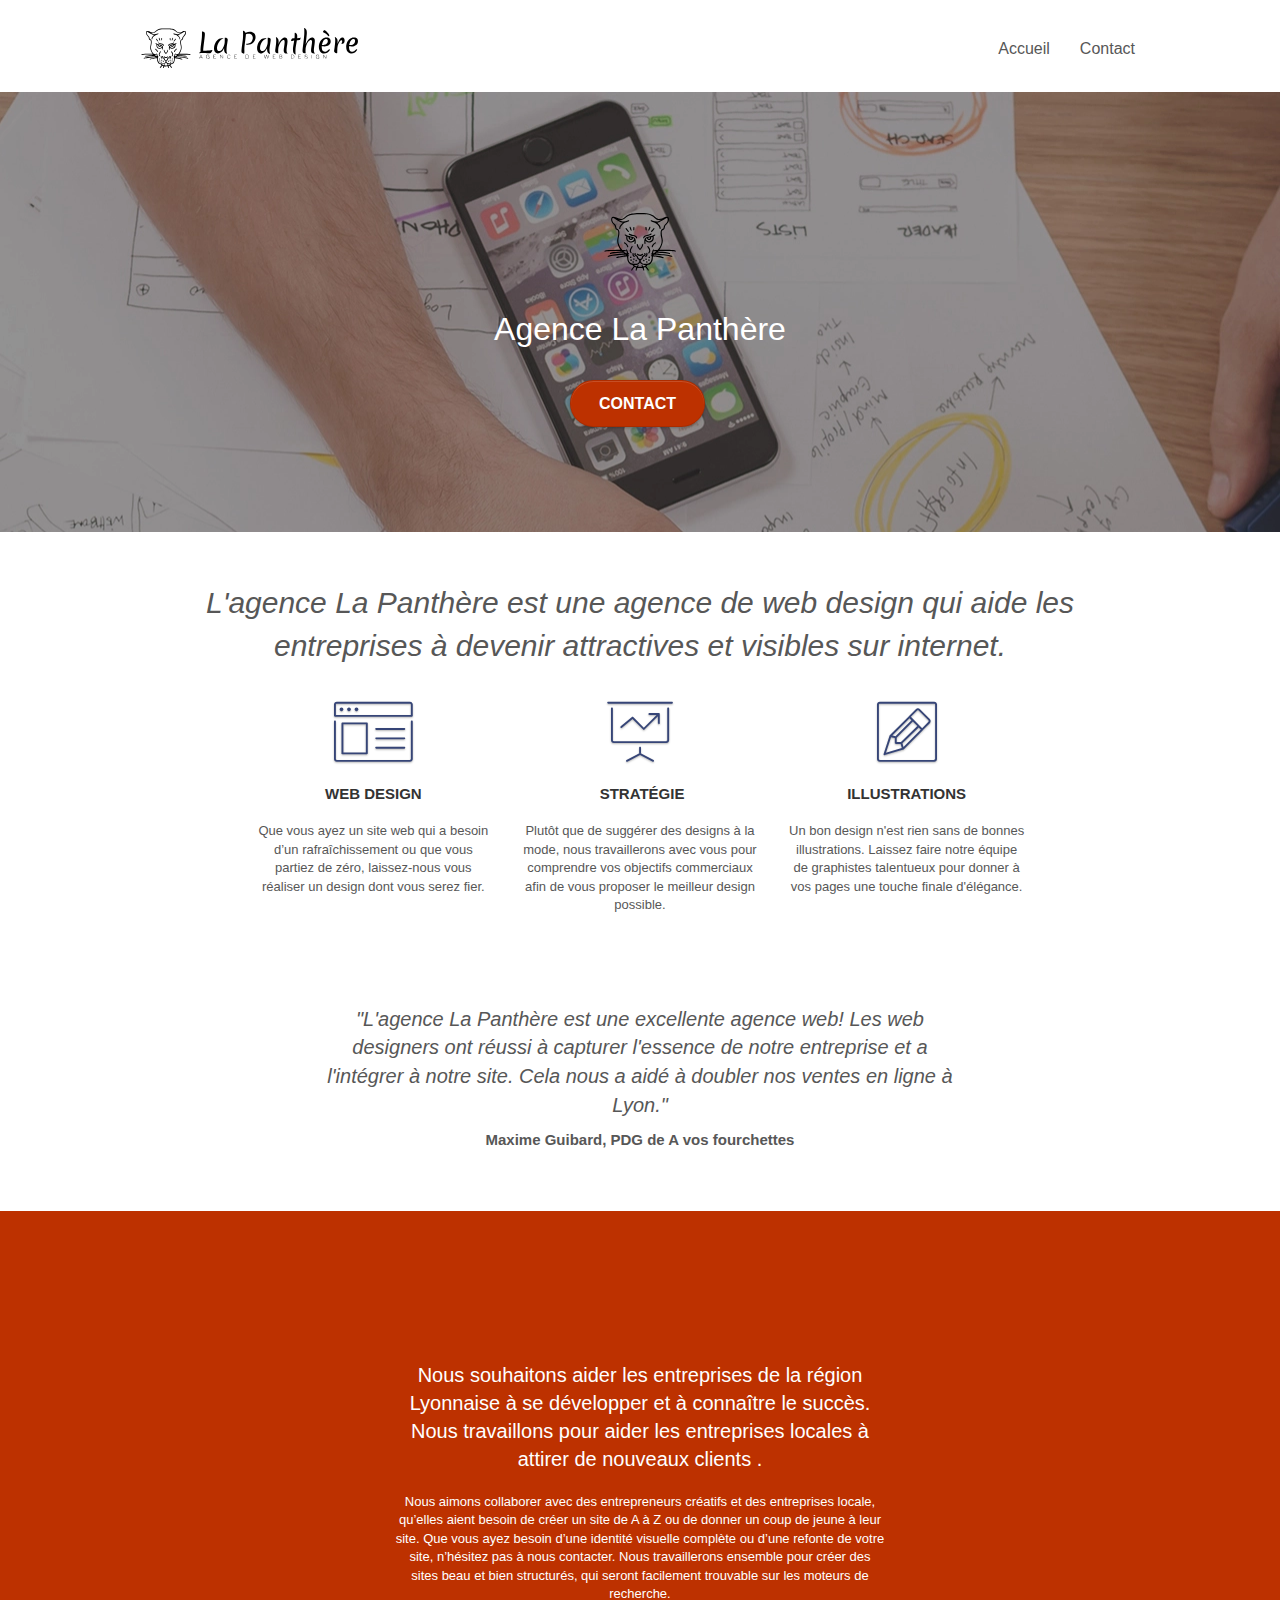
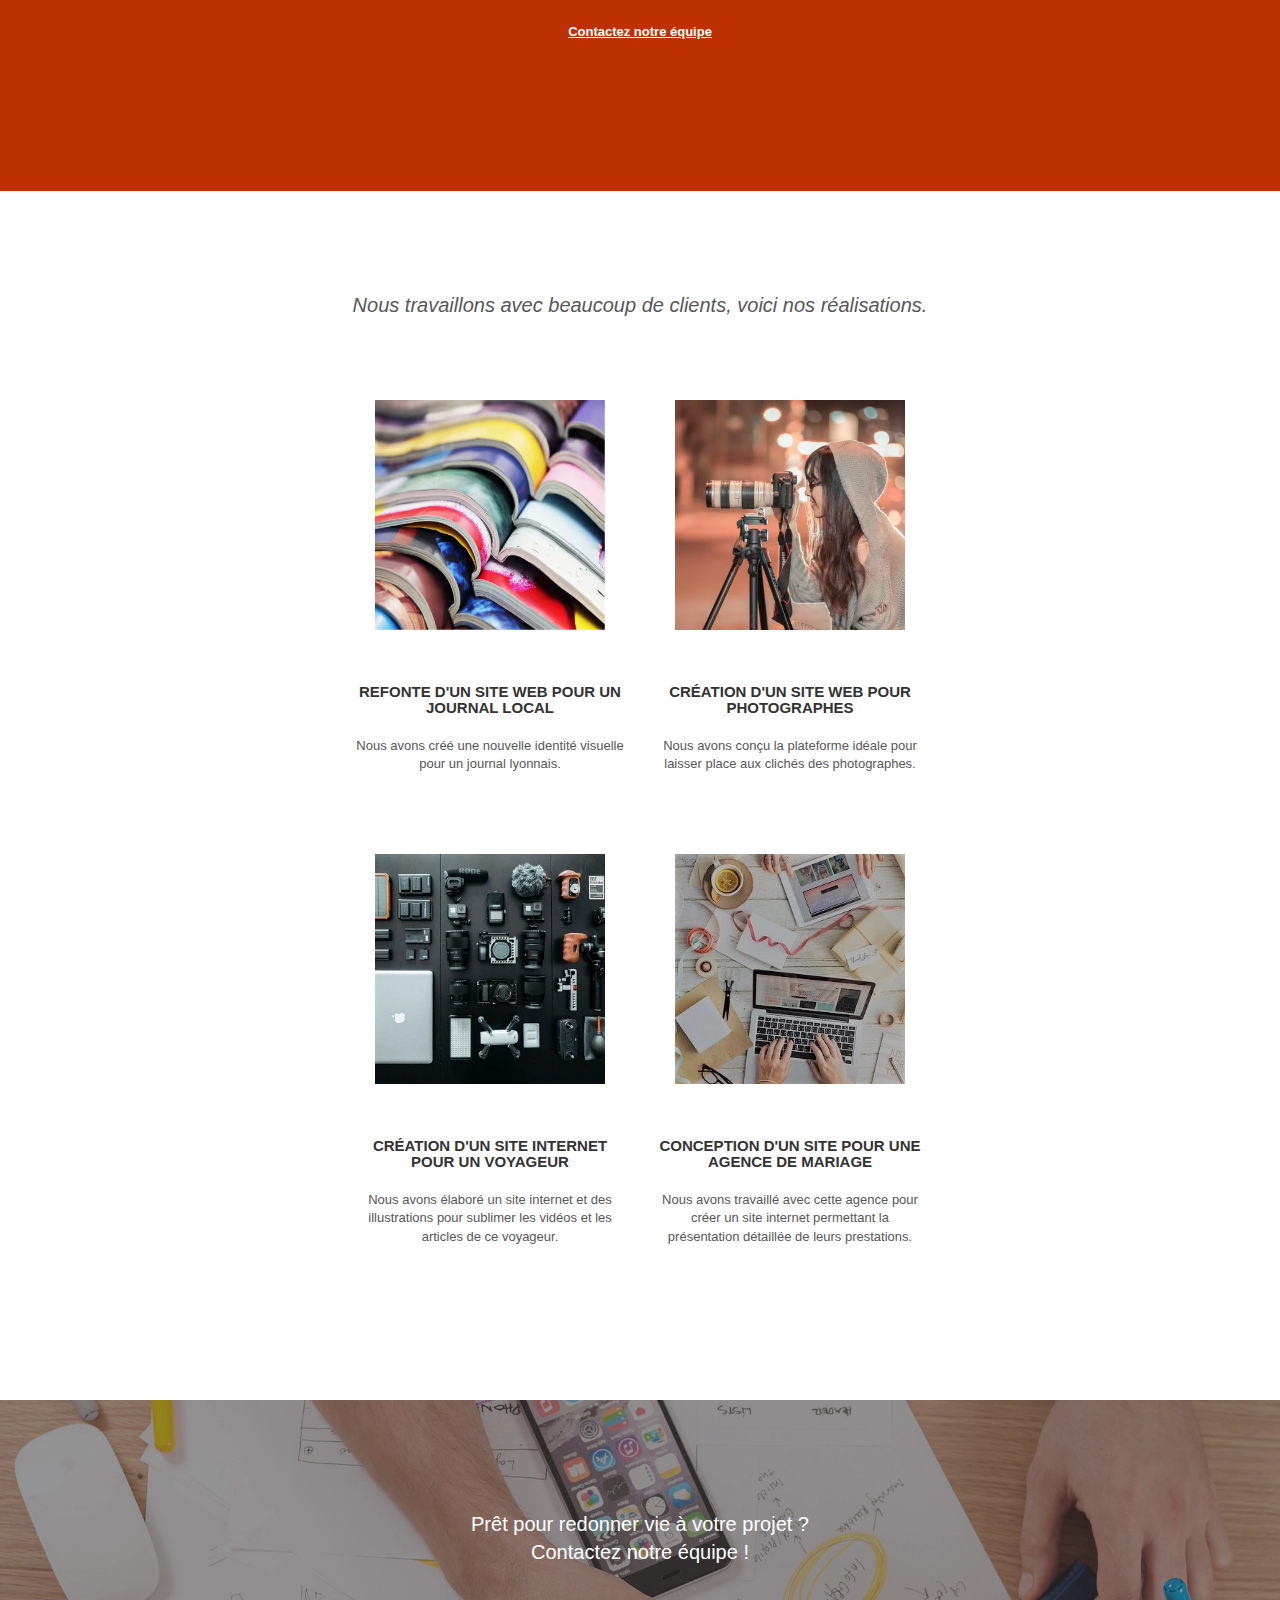
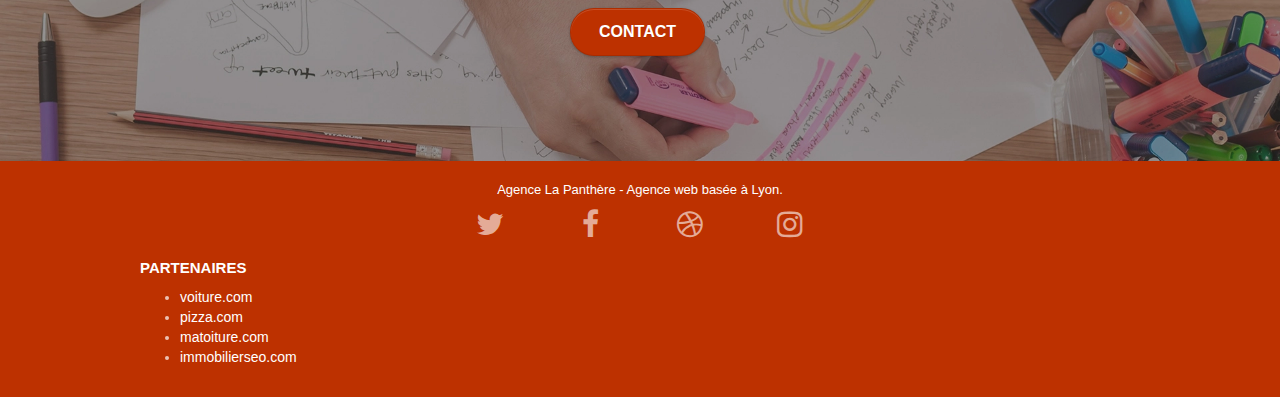
==== index.html @ ff52a08a "supression  de l'attribut disabled sur le fichier bootstrap" ====
<!doctype html>
<html lang="fr">
<head>
    <meta charset="utf-8">
    <meta name="keywords" content="Agence web à paris, stratégie web, web design, illustrations, design de site web, site web, web, internet, site internet, site, seo, google, site web, site internet, agence design paris, agence design, agence design,agence design,agence design,agence design,agence design,agence design,agence design,agence design">
    <meta name="description" content="L'agence La Panthère est une agence de web design qui aide les entreprises à devenir attractives et visibles sur internet">
    <meta name="viewport" content="width=device-width, initial-scale=1.0, viewport-fit=cover">
    <link rel="shortcut icon" type="image/png" href="favicon.jpg">
    
	<link rel="stylesheet" type="text/css" href="./css/bootstrap.min.css">
	<link rel="stylesheet" type="text/css" href="./style.min.css">
	<link rel="stylesheet" type="text/css" href="./css/font-awesome.min.css">
	<link rel="stylesheet" type="text/css" href="./css/et-line.min.css">
	

    <title>La Panthère</title>

    
<!-- Analytics -->
 
<!-- Analytics END -->
    
</head>
<body>
<!-- Principal conteneur -->
<div class="page-container">
    
<!-- bloc-0 -->
<div class="bloc bgc-white l-bloc " id="bloc-0">
	<div class="container bloc-sm">
		<nav class="navbar row">
			<div class="navbar-header">
				<a class="navbar-brand" href="index.html">
					<img class="logonavbar" src="img/agence-la-panthere-monochrome.svg" alt="paris web design logo agence web meilleure agence" height="40">
				</a>
				<button id="nav-toggle" type="button" class="ui-navbar-toggle navbar-toggle" data-toggle="collapse" data-target=".navbar-1">
					<span class="sr-only">Toggle navigation</span><span class="icon-bar"></span><span class="icon-bar"></span><span class="icon-bar"></span>
				</button>
			</div>
			<div class="collapse navbar-collapse navbar-1 special-dropdown-nav">
				<ul class="site-navigation nav navbar-nav">
					<li>
						<a href="index.html">Accueil</a>
					</li>
					<li>
						<a href="Contact.html">Contact</a>
					</li>
				</ul>
			</div>
		</nav>
	</div>
</div>
<!-- bloc-0 END -->

<!-- bloc-1-presentation -->
<div class="bloc bgc-dark-slate-blue bg-banniere d-bloc bg-t-edge bloc-bg-texture texture-paper b-parallax" id="bloc-1-hero">
	<div class="container bloc-lg">
		<div class="row tight-width-whitespace">
			<div class="col-sm-12">
				<img src="img/logo.svg" class="center-block image-resize-mode logo-presentation" alt="Agence La Panthère, agence web paris, création logo paris">
				<h1 class="text-center hero-bloc-text tc-white ">
					Agence La Panthère
				</h1>
				<div class="text-center">
					<a href="Contact.html" class="btn btn-lg btn-clean btn-rd cta-hero btn-atomic-tangerine" id="cta-hero">Contact</a>
				</div>
			</div>
		</div>
	</div>
</div>
<!-- bloc-1-presentation END -->

<!-- bloc-2-services -->
<div class="bloc bgc-white l-bloc" id="bloc-2-services">
	<div class="container bloc-md">
		<div class="row">
			<div class="col-sm-12 text-center">
				<p class="text-presentation">L'agence La Panthère est une agence de web design qui aide les entreprises à devenir attractives et visibles sur internet.
				</p>
			</div>
		</div>
		<div class="row voffset-lg med-width-whitespace">
			<div class="col-sm-4">
				<div class="text-center">
					<span class="et-icon-browser sm-shadow icon-dark-slate-blue icons icon-lg"></span>
				</div>
				<h3 class="mg-md text-center">
					Web design
				</h3>
				<p class="text-center ">
					Que vous ayez un site web qui a besoin d&rsquo;un rafraîchissement ou que vous partiez de zéro, laissez-nous vous réaliser un design dont vous serez fier.
				</p>
			</div>
			<div class="col-sm-4">
				<div class="text-center">
					<span class="et-icon-presentation sm-shadow icon-dark-slate-blue icons icon-lg"></span>
				</div>
				<h3 class="mg-md text-center">
					&nbsp;Stratégie
				</h3>
				<p class="text-center ">
					Plutôt que de suggérer des designs à la mode, nous travaillerons avec vous pour comprendre vos objectifs commerciaux afin de vous proposer le meilleur design possible.<br>
				</p>
			</div>
			<div class="col-sm-4">
				<div class="text-center">
					<span class="et-icon-edit sm-shadow icon-dark-slate-blue icons icon-lg"></span>
				</div>
				<h3 class="mg-md text-center">
					Illustrations
				</h3>
				<p class="text-center ">
					Un bon design n'est rien sans de bonnes illustrations. Laissez faire notre équipe de graphistes talentueux pour donner à vos pages une touche finale d'élégance.
				</p>
			</div>
		</div>
		<div class="row voffset-lg voffset">
			<div class="col-xs-12 col-md-8 col-md-offset-2 text-center">
				<p class="text-presentation-3">"L'agence La Panthère est une excellente agence web! Les web designers ont réussi à capturer l'essence de notre entreprise et a l'intégrer à notre site. Cela nous a aidé à doubler nos ventes en ligne à Lyon."</p>
				<p class="auteur">Maxime Guibard, PDG de A vos fourchettes</p>
			</div>
		</div>
	</div>
</div>
<!-- bloc-2-services END -->

<!-- bloc-3-what-i-do -->
<div class="bloc tc-white bgc-atomic-tangerine bg-presentation d-bloc bloc-bg-texture texture-paper b-parallax" id="bloc-3-what-i-do">
	<div class="container bloc-lg">
		<div class="row tight-width-whitespace black-background">
			<div class="col-sm-12">
				<h2 class="mg-md text-center tc-white">
					Nous souhaitons aider les entreprises de la région Lyonnaise à se développer et à connaître le succès. Nous travaillons pour aider les entreprises locales à attirer de nouveaux clients .<br>
				</h2>
				<p class="text-center white">
					Nous aimons collaborer avec des entrepreneurs créatifs et des entreprises locale, qu’elles aient besoin de créer un site de A à Z ou de donner un coup de jeune à leur site. Que vous ayez besoin d’une identité visuelle complète ou d’une refonte de votre site, n’hésitez pas à nous contacter. Nous travaillerons ensemble pour créer des sites beau et bien structurés, qui seront facilement trouvable sur les moteurs de recherche. <br><br><a class="ltc-white bold-link" href="Contact.html">Contactez notre équipe</a><br>
				</p>
			</div>
		</div>
	</div>
</div>
<!-- bloc-3-what-i-do END -->

<!-- bloc-4-portfolio -->
<div class="bloc bgc-white bg-lines-h2-bg bg-repeat l-bloc" id="bloc-4-portfolio">
	<div class="container bloc-lg">
		<div class="row">
			<div class="col-sm-12 text-center">
				<p class="text-presentation-3">Nous travaillons avec beaucoup de clients, voici nos réalisations.</p>
			</div>
		</div>
		<div class="row tight-width-whitespace portfolio-row">
			<div class="col-sm-6">
				<a href="#" data-lightbox="img/1.avif" data-gallery-id="gallery-1" data-caption="Refonte d'un site web pour un journal local" data-frame="snapshot-lb"><img src="img/1.avif" loading="lazy" alt="paris web design logo agence web meilleure agence et refonte site web journal" class="img-responsive portfolio-thumb"></a>
				<h3 class="mg-md text-center">
					Refonte d'un site web pour un journal local
				</h3>
				<p class="text-center">
					Nous avons créé une nouvelle identité visuelle pour un journal lyonnais.
				</p>
			</div>
			<div class="col-sm-6">
				<a href="#" data-lightbox="img/2.avif" data-gallery-id="gallery-1" data-caption="Création d'un site web pour photographes" data-frame="snapshot-lb"><img src="img/2.avif" loading="lazy"  class="img-responsive portfolio-thumb" alt="paris web design logo agence web meilleure agence, Création d'un site web pour photographes"></a>
				<h3 class="mg-md text-center">
					Création d'un site web pour photographes
				</h3>
				<p class="text-center">
					Nous avons conçu la plateforme idéale pour laisser place aux clichés des photographes.
				</p>
			</div>
		</div>
		<div class="row tight-width-whitespace portfolio-row">
			<div class="col-sm-6">
				<a href="#" data-lightbox="img/3.webp" data-gallery-id="gallery-1" data-caption="Création d'un site internet pour un voyageur" data-frame="snapshot-lb"><img src="img/3.webp" loading="lazy" class="img-responsive portfolio-thumb" alt="paris web design logo agence web meilleure agence, Création d'un site web pour voyageur"></a>
				<h3 class="mg-md text-center">
					Création d'un site internet pour un voyageur
				</h3>
				<p class="text-center">
					Nous avons élaboré un site internet et des illustrations pour sublimer les vidéos et les articles de ce voyageur.
				</p>
			</div>
			<div class="col-sm-6">
				<a href="#" data-lightbox="img/4.webp" data-gallery-id="gallery-1" data-caption="Conception d'un site pour une agence de mariage" data-frame="snapshot-lb"><img src="img/4.webp" loading="lazy" class="img-responsive portfolio-thumb" alt="paris web design logo agence web meilleure agence, Création d'un site web pour agence de mariage"></a>
				<h3 class="mg-md text-center">
					Conception d'un site pour une agence de mariage
				</h3>
				<p class="text-center">
					Nous avons travaillé avec cette agence pour créer un site internet permettant la présentation détaillée de leurs prestations.
				</p>
			</div>
		</div>
	</div>
</div>
<!-- bloc-4-portfolio END -->

<!-- bloc-5-cta -->
<div class="bloc bgc-dark-slate-blue bg-banniere d-bloc bloc-bg-texture texture-paper" id="bloc-5-cta">
	<div class="container bloc-lg">
		<div class="row">
			<h2 class="mg-md text-center tc-white">
				Prêt pour redonner vie à votre projet ?<br>Contactez notre équipe !
			</h2>
			<div class="col-sm-12 text-center">
				<a href="Contact.html" class="btn btn-atomic-tangerine btn-clean btn-rd btn-lg cta-hero">Contact</a>
			</div>
		</div>
	</div>
</div>
<!-- bloc-5-cta END -->

<!-- Footer - bloc-8 -->
<div class="bloc bgc-atomic-tangerine d-bloc" id="bloc-8">
	<div class="container bloc-sm">
		<div class="row">
			<div class="col-sm-12">
				<p class="text-center white">
					Agence La Panthère - Agence web basée à Lyon.<br>
				</p>
				<div class="row row-no-gutters social">
					<div class="col-sm-3">
						<div class="text-center">
							<a class="social" aria-label="Lien twitter" href="twitter.com"><span class="fa fa-twitter icon-md"></span></a>
						</div>
					</div>
					<div class="col-sm-3">
						<div class="text-center">
							<a class="social" aria-label="Lien facebook" href="facebook.com"><span class="fa fa-facebook icon-md"></span></a>
						</div>
					</div>
					<div class="col-sm-3">
						<div class="text-center">
							<a class="social" aria-label="Lien dribble" href="dribble.com"><span class="fa fa-dribbble icon-md"></span></a>
						</div>
					</div>
					<div class="col-sm-3">
						<div class="text-center">
							<a class="social" aria-label="Lien instagram" href="instagram.com"><span class="fa fa-instagram icon-md"></span></a>
						</div>
					</div>
				</div>
				<div class="row">
					<div class="col-sm-4">
						<h3 class="tc-white">Partenaires</h3>
							<ul>
								<li><a class="tc-white" href="voiture.com">voiture.com</a></li>
								<li><a class="tc-white" href="pizza.com">pizza.com</a></li>
								<li><a class="tc-white" href="matoiture.com">matoiture.com</a></li>
								<li><a class="tc-white" href="immobilierseo.com">immobilierseo.com</a></li>
							</ul>		
					</div>
				</div>
			</div>
		</div>
	</div>
</div>
<!-- Footer - bloc-8 END -->
<script src="./js/jquery-2.1.0.js" defer></script>
<script src="./js/bootstrap.js" defer></script>
<script src="./js/blocs.js" defer></script>
<script src="./js/jquery.touchSwipe.js" defer></script>
<script src="./js/gmaps.js" defer></script>
</div>
<!-- Principal conteneur END -->
    

</body>
</html>
---- style.min.css ----
body{margin:0;padding:0;background:#fff;overflow-x:hidden}a,button{transition:all .3s ease-in-out;outline:none!important}a:hover{text-decoration:none;cursor:pointer}#page-loading-blocs-notifaction{position:fixed;top:0;bottom:0;width:100%;z-index:100000;background:#fff url("img/pageload-spinner.gif") no-repeat center center}.bloc{width:100%;clear:both;background:50% 50% no-repeat;padding:0 50px;background-size:cover;position:relative}.bloc .container{padding-left:0;padding-right:0}.bloc-lg{padding:100px 50px}.bloc-md{padding:50px}.bloc-sm{padding:20px 50px}.bg-center,.bg-l-edge,.bg-r-edge,.bg-t-edge,.bg-b-edge,.bg-tl-edge,.bg-bl-edge,.bg-tr-edge,.bg-br-edge,.bg-repeat{background-size:auto!important}.bg-repeat{background:repeat}.bg-t-edge{background:top no-repeat}.bloc-bg-texture:before{content:"";background-size:2px 2px;position:absolute;top:0;bottom:0;left:0;right:0}.texture-paper:before{background-size:280px 280px}.b-parallax{background-attachment:fixed}.d-bloc{color:rgba(255,255,255,.7)}
.d-bloc button:hover{color:rgba(255,255,255,.9)}.d-bloc .icon-round,.d-bloc .icon-square,.d-bloc .icon-rounded,.d-bloc .icon-semi-rounded-a,.d-bloc .icon-semi-rounded-b{border-color:rgba(255,255,255,.9)}.d-bloc .divider-h span{border-color:rgba(255,255,255,.2)}.d-bloc .a-btn,.d-bloc .navbar a,.d-bloc .navbar-brand,.d-bloc a .icon-sm,.d-bloc a .icon-md,.d-bloc a .icon-lg,.d-bloc a .icon-xl,.d-bloc h1 a,.d-bloc h2 a,.d-bloc h3 a,.d-bloc h4 a,.d-bloc h5 a,.d-bloc h6 a,.d-bloc p a{color:rgba(255,255,255,.6)}.d-bloc .a-btn:hover,.d-bloc .navbar a:hover,.d-bloc .navbar-brand:hover,.d-bloc a:hover .icon-sm,.d-bloc a:hover .icon-md,.d-bloc a:hover .icon-lg,.d-bloc a:hover .icon-xl,.d-bloc h1 a:hover,.d-bloc h2 a:hover,.d-bloc h3 a:hover,.d-bloc h4 a:hover,.d-bloc h5 a:hover,.d-bloc h6 a:hover,.d-bloc p a:hover{color:rgba(255,255,255,1)}.d-bloc .navbar-toggle .icon-bar{background:rgba(255,255,255,1)}.d-bloc .btn-wire,.d-bloc .btn-wire:hover{color:rgba(255,255,255,1);border-color:rgba(255,255,255,1)}
.d-bloc .panel{color:rgba(0,0,0,.5)}.d-bloc .panel button:hover{color:rgba(0,0,0,.7)}.d-bloc .panel icon{border-color:rgba(0,0,0,.7)}.d-bloc .panel .divider-h span{border-color:rgba(0,0,0,.1)}.d-bloc .panel .a-btn{color:rgba(0,0,0,.6)}.d-bloc .panel .a-btn:hover{color:rgba(0,0,0,1)}.d-bloc .panel .btn-wire,.d-bloc .panel .btn-wire:hover{color:rgba(0,0,0,.7);border-color:rgba(0,0,0,.3)}.d-bloc .panel,.l-bloc{color:rgba(0,0,0,.5)}.d-bloc .panel button:hover,.l-bloc button:hover{color:rgba(0,0,0,.7)}.l-bloc .icon-round,.l-bloc .icon-square,.l-bloc .icon-rounded,.l-bloc .icon-semi-rounded-a,.l-bloc .icon-semi-rounded-b{border-color:rgba(0,0,0,.7)}.d-bloc .panel .divider-h span,.l-bloc .divider-h span{border-color:rgba(0,0,0,.1)}.d-bloc .panel .a-btn,.l-bloc .a-btn,.l-bloc .navbar a,.l-bloc .navbar-brand,.l-bloc a .icon-sm,.l-bloc a .icon-md,.l-bloc a .icon-lg,.l-bloc a .icon-xl,.l-bloc h1 a,.l-bloc h2 a,.l-bloc h3 a,.l-bloc h4 a,.l-bloc h5 a,.l-bloc h6 a,.l-bloc p a{color:rgba(0,0,0,.6)}.d-bloc .panel .a-btn:hover,.l-bloc .a-btn:hover,.l-bloc .navbar a:hover,.l-bloc .navbar-brand:hover,.l-bloc a:hover .icon-sm,.l-bloc a:hover .icon-md,.l-bloc a:hover .icon-lg,.l-bloc a:hover .icon-xl,.l-bloc h1 a:hover,.l-bloc h2 a:hover,.l-bloc h3 a:hover,.l-bloc h4 a:hover,.l-bloc h5 a:hover,.l-bloc h6 a:hover,.l-bloc p a:hover{color:rgba(0,0,0,1)}
.l-bloc .navbar-toggle .icon-bar{color:rgba(0,0,0,.6)}.d-bloc .panel .btn-wire,.d-bloc .panel .btn-wire:hover,.l-bloc .btn-wire,.l-bloc .btn-wire:hover{color:rgba(0,0,0,.7);border-color:rgba(0,0,0,.3)}.voffset{margin-top:30px}.voffset-lg{margin-top:80px}.row-no-gutters{margin-right:0;margin-left:0}.row.row-no-gutters>[class^=col-],.row.row-no-gutters>[class*=" col-"]{padding-right:0;padding-left:0}#bloc-1-hero h1{font-size:32px}.navbar{margin-bottom:0;z-index:1}.navbar-brand{height:auto;padding:3px 15px;font-size:25px;font-weight:400;font-weight:600;line-height:44px}.navbar-brand img{max-height:200px;margin:0 5px 0 0;display:inline}.navbar-brand img[src$=svg]{min-width:100px}.nav-center .navbar-brand img{margin:0}.navbar .nav{padding-top:2px;margin-right:-16px;float:right;z-index:1}.nav>li{float:left;margin-top:4px;font-size:16px}.navbar-nav .open .dropdown-menu>li>a{text-align:inherit}.nav>li a:hover,.nav>li a:focus{background:0 0}.navbar-toggle{margin:10px 10px 0 0;border:0}.navbar-toggle:hover{background:transparent!important}
.navbar-toggle .icon-bar{background-color:rgba(0,0,0,.5);width:26px}.nav-invert .navbar .nav{float:left}.nav-invert .navbar-header,.nav-invert .navbar-brand{float:right;position:relative;z-index:2}@media (min-width:768px){.site-navigation{position:absolute;top:50%;right:20px;transform:translate(0,-50%)}.nav>li .dropdown-menu a,.nav>li .dropdown-menu a:hover{color:#484848}.nav-invert .site-navigation{left:0;right:0}.nav-center{text-align:center}.nav-center .navbar-header{width:100%}.nav-center .navbar-header,.nav-center .navbar-brand,.nav-center .nav>li{float:none;display:inline-block}.nav-center .site-navigation{position:relative;width:100%;right:0;margin-right:0;margin-top:20px}.nav-center.mini-nav .navbar-toggle{float:none;margin:10px auto 0}}.nav>li>.dropdown a{background:none!important;display:block;padding:14px 15px}nav .caret{margin:0 5px}.dropdown-menu .dropdown-menu{top:-8px;left:100%}.dropdown-menu .dropmenu-flow-right{top:100%;left:0;margin-left:-1px;border-top-left-radius:0;border-top-right-radius:0}
.dropdown-menu .dropdown span{border:4px solid #000;border-top-color:transparent;border-right-color:transparent;border-bottom-color:transparent;margin:6px -5px 0 0!important;float:right}.mg-md{margin-top:10px;margin-bottom:20px}.mg-lg{margin-top:10px;margin-bottom:40px}.btn{margin:0 5px 5px 0}.btn.pull-right{margin:0 0 5px 5px}.btn-d,.btn-d:hover,.btn-d:focus{color:#fff;background:rgba(0,0,0,.3)}button{outline:none!important}.btn-rd{border-radius:40px}.btn-clean{border:1px solid rgba(0,0,0,.08);border-bottom-color:rgba(0,0,0,.1);text-shadow:0 1px 0 rgba(0,0,1,.1);box-shadow:0 1px 3px rgba(0,0,1,.25),inset 0 1px 0 0 rgba(255,255,255,.15)}.icon-md{font-size:30px!important}.icon-lg{font-size:60px!important}.sm-shadow{text-shadow:0 1px 2px rgba(0,0,0,.3)}.panel-sq,.panel-sq .panel-heading,.panel-sq .panel-footer{border-radius:0}.panel-rd{border-radius:30px}.panel-rd .panel-heading{border-radius:29px 29px 0 0}.panel-rd .panel-footer{border-radius:0 0 29px 29px}.form-control{border-color:rgba(0,0,0,.1);box-shadow:none}
.scrollToTop{width:40px;height:40px;position:fixed;bottom:20px;right:20px;opacity:0;z-index:500;transition:all .3s ease-in-out}.scrollToTop span{margin-top:6px}.showScrollTop{font-size:14px;opacity:1}a[data-lightbox]{position:relative;display:block;text-align:center;padding:20px}a[data-lightbox]:hover:before{content:"+";font-family:"HelveticaNeue-Light","Helvetica Neue Light","Helvetica Neue",Helvetica,Arial;font-size:32px;width:50px;height:50px;margin-left:-25px;border-radius:50%;background:rgba(0,0,0,.6);color:#fff;font-weight:100;z-index:1;position:absolute;top:50%;transform:translateY(-50%)}a[data-lightbox]:hover img{opacity:.6;animation-fill-mode:none}#lightbox-modal{display:flex;align-items:center}#lightbox-modal .modal-dialog{width:90%;max-width:900px;margin:0 auto 0}#lightbox-modal .modal-dialog img{max-height:90vh;margin:0 auto}.lightbox-caption{padding:20px;color:#fff;background:rgba(0,0,0,.5);position:absolute;left:15px;right:15px;bottom:5px}.close-lightbox{color:#fff;font-size:30px;position:absolute;top:20px;right:20px;z-index:20;background:rgba(0,0,0,.5);border:none;line-height:30px;padding:0 9px 5px;opacity:.3}
.close-lightbox:hover,.next-lightbox:hover,.prev-lightbox:hover{opacity:1;color:#fff}.next-lightbox,.prev-lightbox{font-size:20px;color:rgba(255,255,255,.9);background:rgba(0,0,0,.5);transition:all .2s ease-in-out;position:absolute;top:45%;z-index:1;opacity:.4}.next-lightbox{padding:6px 8px 1px 13px;right:25px}.prev-lightbox{padding:6px 13px 1px 10px;left:25px}.snapshot-lb .modal-body{padding-bottom:45px}.snapshot-lb .lightbox-caption{padding:0;color:rgba(0,0,0,.5);background:0 0}h1,h2,h3,h4,h5,h6,p,label,.btn,a{font-family:"helvetica";font-weight:400;color:#575757!important}.container{max-width:1000px}.hero-bloc-text{font-size:38px}.hero-bloc-text-sub{font-size:36px}.statement-bloc-text{line-height:26px;font-style:italic;font-size:20px;text-align:center;font-weight:lighter;max-width:520px;margin:auto auto auto auto}p{font-size:13px}.tight-width-whitespace{max-width:600px;margin:auto auto auto auto}.h1{font-size:20px;font-family:"Open Sans"}.cta-hero{margin-top:22px;color:#FFFFFF!important;text-transform:uppercase;padding:12px 28px;font-size:16px;font-weight:700}
.social{max-width:400px;margin:auto auto auto auto}h2{font-size:20px;line-height:1.4em}h3{font-size:15px;text-transform:uppercase;font-weight:700;color:#333333!important}.med-width-whitespace{max-width:800px;margin:auto auto auto auto;box-shadow:0px 0px 0px #000}h1{color:#333333!important}h4{color:#333333!important}.icons{margin-bottom:14px;margin-top:24px}.white{color:#FFFFFF!important}.portfolio-thumb{margin-bottom:24px;width:100%}.portfolio-row{margin-bottom:44px;margin-top:50px}.avatar{box-shadow:0px 4px 9px rgba(0,0,0,.3)}.black-background{padding:40px}.bold-link{font-weight:900;text-decoration:underline!important}.bgc-white{background-color:#fff}.bgc-dark-slate-blue{background-color:#364577}.bgc-atomic-tangerine{background-color:#bd3100}.tc-white{color:#ffffff!important}.btn-atomic-tangerine{background:#bd3100;color:#FFFFFF!important}.btn-atomic-tangerine:hover{background:#c27956!important;color:#FFFFFF!important}.ltc-white{color:#FFFFFF!important}.ltc-white:hover{color:#cccccc!important}
.ltc-atomic-tangerine{color:#BD3100!important}.ltc-atomic-tangerine:hover{color:#c27956!important}.icon-dark-slate-blue{color:#364577!important;border-color:#364577!important}.bg-dots-bg{background-image:url("img/dots-bg.webp")}.bg-banniere{background-image:url("img/agence-la-panthere.webp")}.text-presentation{font-size:30px;font-style:oblique}@media (max-width:1024px){.bloc{padding-left:20px;padding-right:20px}.bloc.full-width-bloc,.bloc-tile-2.full-width-bloc .container,.bloc-tile-3.full-width-bloc .container,.bloc-tile-4.full-width-bloc .container{padding-left:0;padding-right:0}}@media (max-width:992px) and (min-width:768px){.navbar .nav{max-width:80%}.nav-center.navbar .nav{max-width:100%}}@media only screen and (min-width:768px) and (max-width:1024px) and (orientation:landscape){.b-parallax{background-attachment:scroll}}@media only screen and (min-width:1024px) and (max-width:1366px){.b-parallax{background-attachment:scroll}}@media (max-width:991px){.container{width:100%}.b-parallax{background-attachment:scroll}
.page-container,#hero-bloc{overflow-x:hidden;position:relative}.bloc-group,.bloc-group .bloc{display:block;width:100%}.bloc-fill-screen .fill-bloc-top-edge,.bloc-fill-screen .fill-bloc-bottom-edge{padding:0 20px}}@media (max-width:767px){.page-container{overflow-x:hidden;position:relative}h1,h2,h3,h4,h5,h6,p,#disqus_thread{padding-left:10px!important;padding-right:10px!important}.b-parallax{background-attachment:scroll}.navbar .nav{padding-top:0;border-top:1px solid rgba(0,0,0,.2);float:none!important}.navbar.row{margin-left:0;margin-right:0}.site-navigation{position:inherit;transform:none}.nav>li{margin-top:0;border-bottom:1px solid rgba(0,0,0,.1);background:rgba(0,0,0,.05);text-align:left;padding-left:15px;width:100%}.nav>li:hover{background:rgba(0,0,0,.08)}.dropdown .dropdown a .caret{float:none;margin:5px 0 0 10px!important;border:4px solid #000;border-bottom-color:transparent;border-right-color:transparent;border-left-color:transparent}#hero-bloc .navbar .nav{background:rgba(0,0,0,.8)}
#hero-bloc .navbar .nav a{color:rgba(255,255,255,.6)}.hero{padding:50px 0}.hero-nav{left:-1px;right:-1px}.navbar-collapse{padding:0;overflow-x:hidden;box-shadow:none}.navbar-brand img{max-height:40px;width:auto}.nav-invert .navbar-header{float:none;width:100%}.nav-invert .navbar-toggle{float:left;margin-left:10px}.bloc{padding-left:0;padding-right:0}.bloc-xxl,.bloc-xl,.bloc-lg{padding:40px 0}.bloc-sm,.bloc-md{padding-left:0;padding-right:0}.bloc-tile-2 .container,.bloc-tile-3 .container,.bloc-tile-4 .container,.bloc-fill-screen .fill-bloc-top-edge,.bloc-fill-screen .fill-bloc-bottom-edge{padding-left:0;padding-right:0}.a-block{padding:0 10px}.btn-dwn{display:none}.voffset{margin-top:5px}.voffset-md{margin-top:20px}.voffset-lg{margin-top:30px}form{padding:5px}.close-lightbox{display:inline-block}.blocsapp-device-iphone5{background-size:216px 425px;padding-top:60px;width:216px;height:425px}.blocsapp-device-iphone5 img{width:180px;height:320px}.bloc-mob-center-text{text-align:center}.social{display:flex;flex-direction:row;justify-content:space-evenly}
p.text-presentation{font-size:22px}a.social{margin-bottom:20px}}@media (max-width:400px){.bloc{padding-left:0;padding-right:0}.social{display:flex;flex-direction:row;justify-content:space-evenly}}.text-presentation{font-size:30px}p.text-presentation-2{font-size:15px;font-weight:700;font-style:oblique}p.text-presentation-3{font-size:20px;font-style:oblique}.logo-presentation{width:100px}.auteur{font-size:15px;color:grey;font-weight:700}
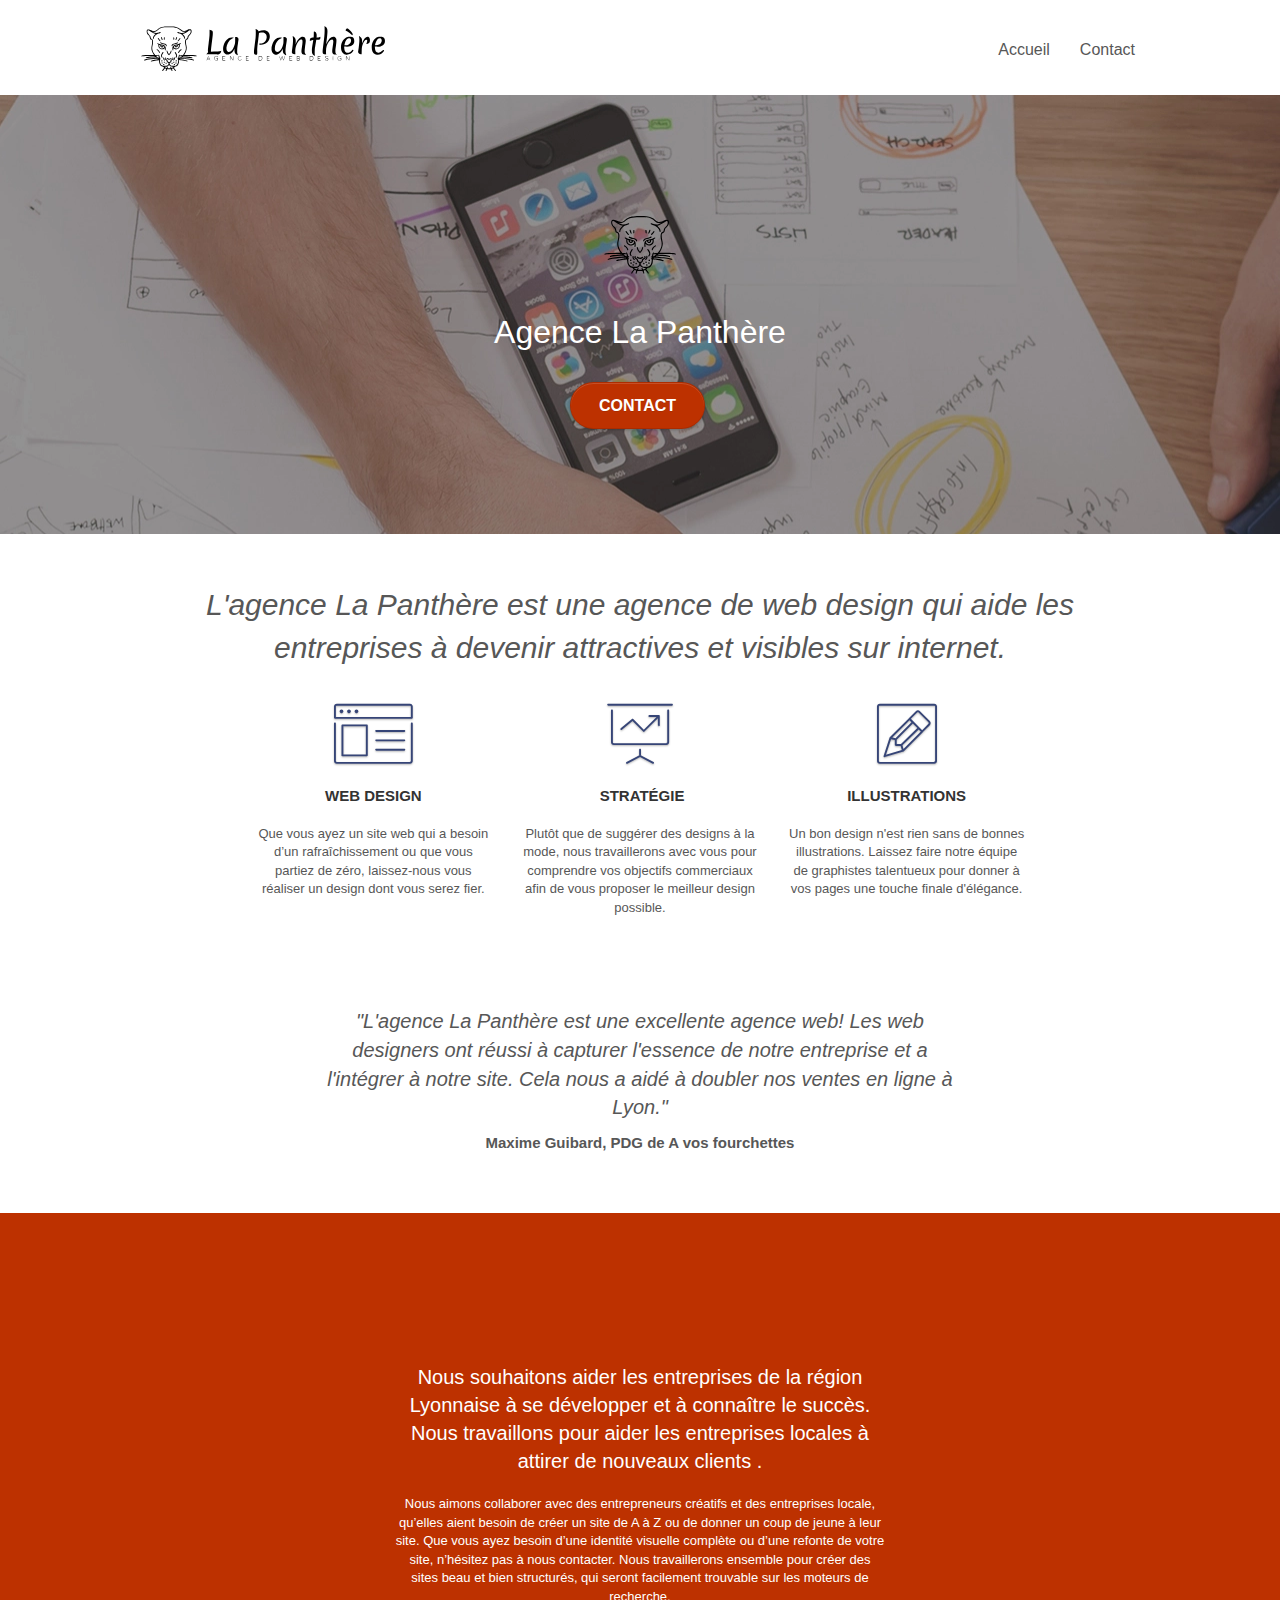
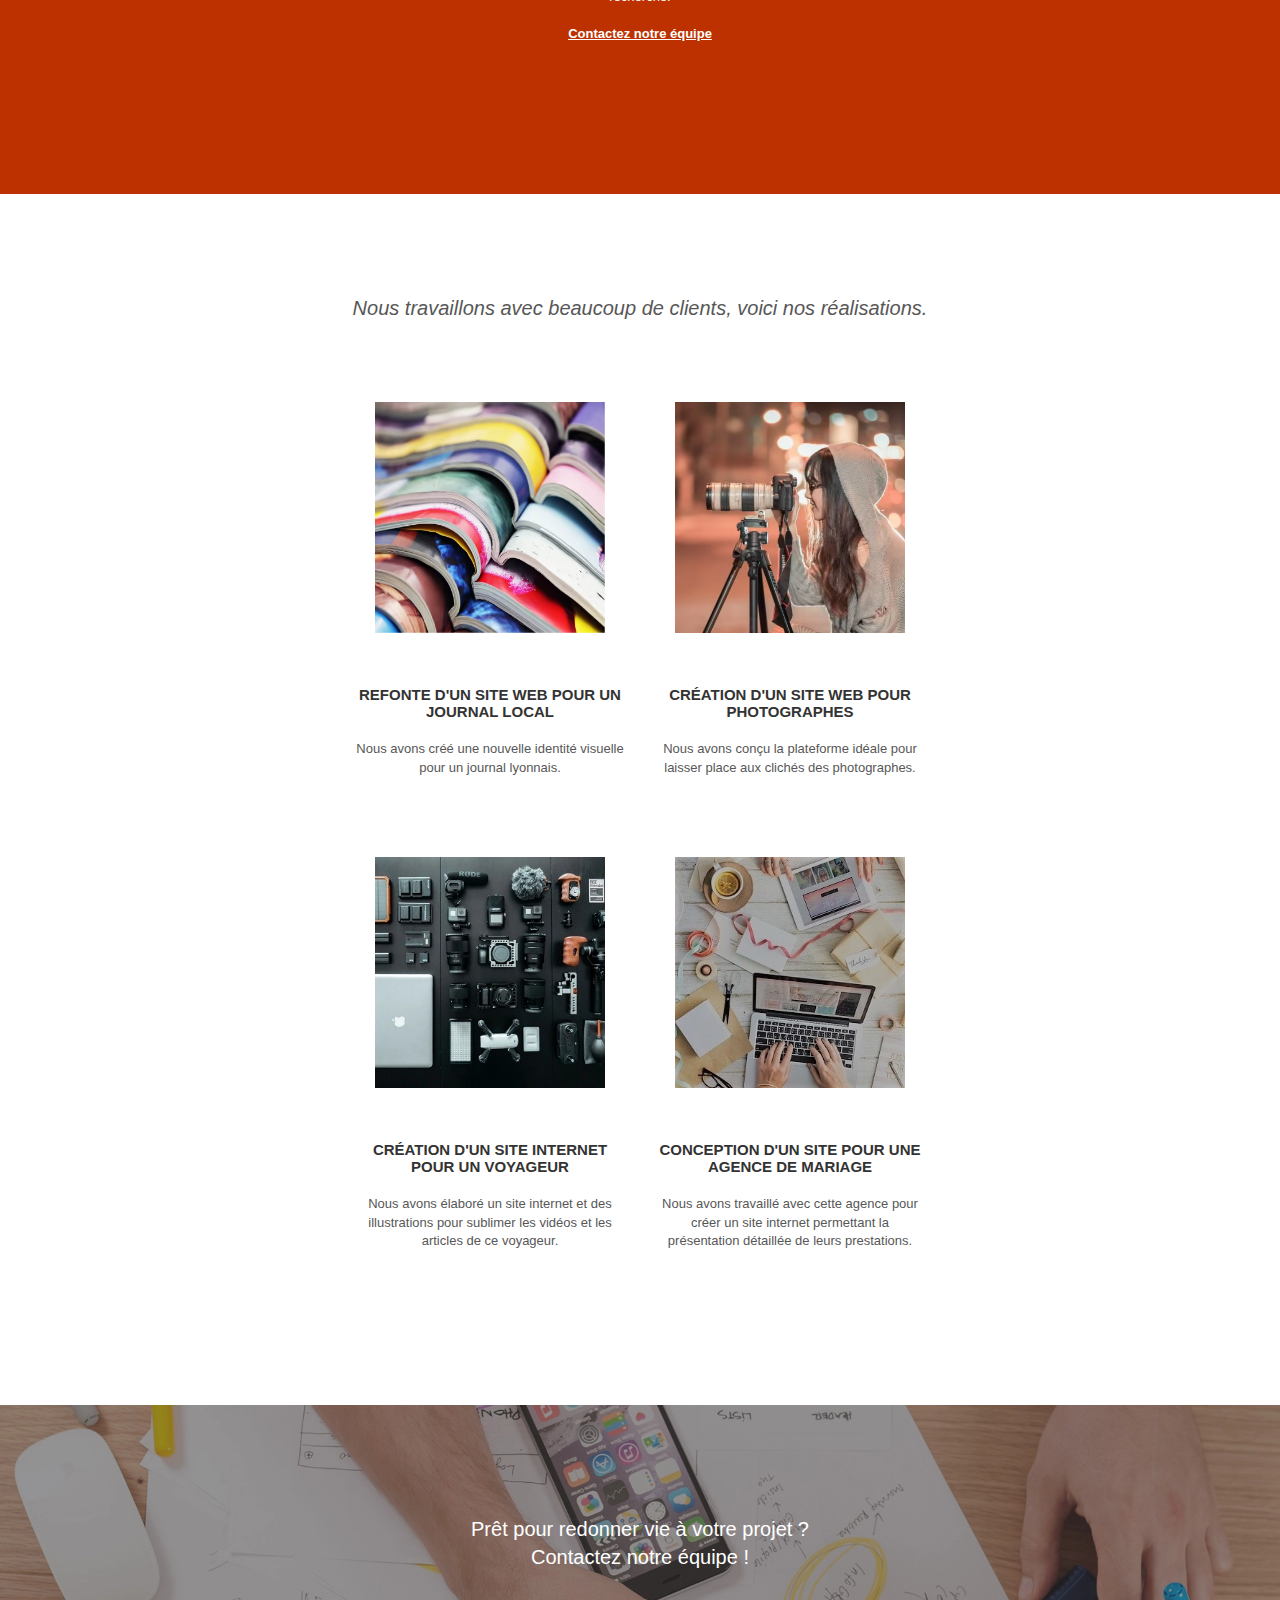
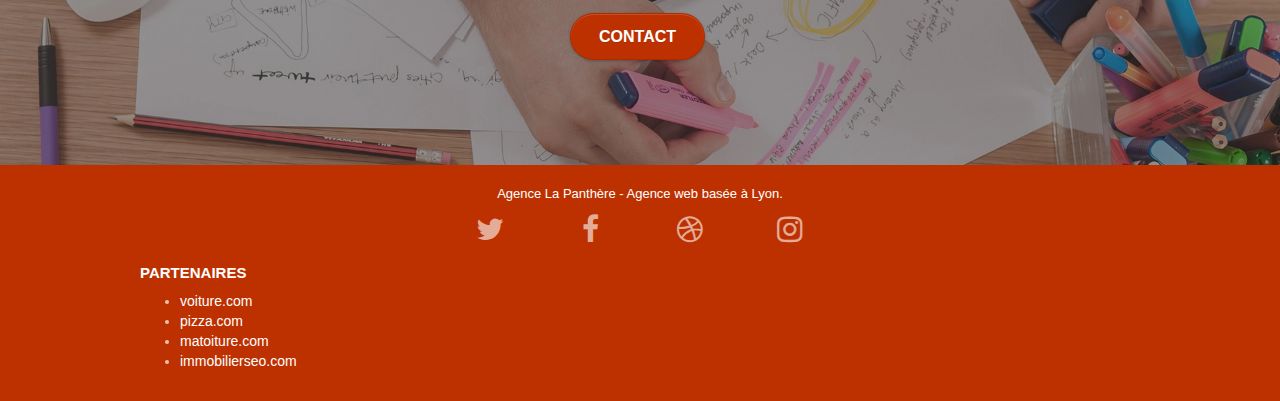
==== commit e822ae0f: "Attribution d'une dimension precises sur les portofolio" ====
--- a/index.html
+++ b/index.html
@@ -31,7 +31,7 @@
 		<nav class="navbar row">
 			<div class="navbar-header">
 				<a class="navbar-brand" href="index.html">
-					<img class="logonavbar" src="img/agence-la-panthere-monochrome.svg" alt="paris web design logo agence web meilleure agence" height="40">
+					<img src="img/agence-la-panthere-monochrome.svg" alt="paris web design logo agence web meilleure agence" height="40">
 				</a>
 				<button id="nav-toggle" type="button" class="ui-navbar-toggle navbar-toggle" data-toggle="collapse" data-target=".navbar-1">
 					<span class="sr-only">Toggle navigation</span><span class="icon-bar"></span><span class="icon-bar"></span><span class="icon-bar"></span>
--- a/style.min.css
+++ b/style.min.css
@@ -1,12 +1,12 @@
 body{margin:0;padding:0;background:#fff;overflow-x:hidden}a,button{transition:all .3s ease-in-out;outline:none!important}a:hover{text-decoration:none;cursor:pointer}#page-loading-blocs-notifaction{position:fixed;top:0;bottom:0;width:100%;z-index:100000;background:#fff url("img/pageload-spinner.gif") no-repeat center center}.bloc{width:100%;clear:both;background:50% 50% no-repeat;padding:0 50px;background-size:cover;position:relative}.bloc .container{padding-left:0;padding-right:0}.bloc-lg{padding:100px 50px}.bloc-md{padding:50px}.bloc-sm{padding:20px 50px}.bg-center,.bg-l-edge,.bg-r-edge,.bg-t-edge,.bg-b-edge,.bg-tl-edge,.bg-bl-edge,.bg-tr-edge,.bg-br-edge,.bg-repeat{background-size:auto!important}.bg-repeat{background:repeat}.bg-t-edge{background:top no-repeat}.bloc-bg-texture:before{content:"";background-size:2px 2px;position:absolute;top:0;bottom:0;left:0;right:0}.texture-paper:before{background-size:280px 280px}.b-parallax{background-attachment:fixed}.d-bloc{color:rgba(255,255,255,.7)}
 .d-bloc button:hover{color:rgba(255,255,255,.9)}.d-bloc .icon-round,.d-bloc .icon-square,.d-bloc .icon-rounded,.d-bloc .icon-semi-rounded-a,.d-bloc .icon-semi-rounded-b{border-color:rgba(255,255,255,.9)}.d-bloc .divider-h span{border-color:rgba(255,255,255,.2)}.d-bloc .a-btn,.d-bloc .navbar a,.d-bloc .navbar-brand,.d-bloc a .icon-sm,.d-bloc a .icon-md,.d-bloc a .icon-lg,.d-bloc a .icon-xl,.d-bloc h1 a,.d-bloc h2 a,.d-bloc h3 a,.d-bloc h4 a,.d-bloc h5 a,.d-bloc h6 a,.d-bloc p a{color:rgba(255,255,255,.6)}.d-bloc .a-btn:hover,.d-bloc .navbar a:hover,.d-bloc .navbar-brand:hover,.d-bloc a:hover .icon-sm,.d-bloc a:hover .icon-md,.d-bloc a:hover .icon-lg,.d-bloc a:hover .icon-xl,.d-bloc h1 a:hover,.d-bloc h2 a:hover,.d-bloc h3 a:hover,.d-bloc h4 a:hover,.d-bloc h5 a:hover,.d-bloc h6 a:hover,.d-bloc p a:hover{color:rgba(255,255,255,1)}.d-bloc .navbar-toggle .icon-bar{background:rgba(255,255,255,1)}.d-bloc .btn-wire,.d-bloc .btn-wire:hover{color:rgba(255,255,255,1);border-color:rgba(255,255,255,1)}
 .d-bloc .panel{color:rgba(0,0,0,.5)}.d-bloc .panel button:hover{color:rgba(0,0,0,.7)}.d-bloc .panel icon{border-color:rgba(0,0,0,.7)}.d-bloc .panel .divider-h span{border-color:rgba(0,0,0,.1)}.d-bloc .panel .a-btn{color:rgba(0,0,0,.6)}.d-bloc .panel .a-btn:hover{color:rgba(0,0,0,1)}.d-bloc .panel .btn-wire,.d-bloc .panel .btn-wire:hover{color:rgba(0,0,0,.7);border-color:rgba(0,0,0,.3)}.d-bloc .panel,.l-bloc{color:rgba(0,0,0,.5)}.d-bloc .panel button:hover,.l-bloc button:hover{color:rgba(0,0,0,.7)}.l-bloc .icon-round,.l-bloc .icon-square,.l-bloc .icon-rounded,.l-bloc .icon-semi-rounded-a,.l-bloc .icon-semi-rounded-b{border-color:rgba(0,0,0,.7)}.d-bloc .panel .divider-h span,.l-bloc .divider-h span{border-color:rgba(0,0,0,.1)}.d-bloc .panel .a-btn,.l-bloc .a-btn,.l-bloc .navbar a,.l-bloc .navbar-brand,.l-bloc a .icon-sm,.l-bloc a .icon-md,.l-bloc a .icon-lg,.l-bloc a .icon-xl,.l-bloc h1 a,.l-bloc h2 a,.l-bloc h3 a,.l-bloc h4 a,.l-bloc h5 a,.l-bloc h6 a,.l-bloc p a{color:rgba(0,0,0,.6)}.d-bloc .panel .a-btn:hover,.l-bloc .a-btn:hover,.l-bloc .navbar a:hover,.l-bloc .navbar-brand:hover,.l-bloc a:hover .icon-sm,.l-bloc a:hover .icon-md,.l-bloc a:hover .icon-lg,.l-bloc a:hover .icon-xl,.l-bloc h1 a:hover,.l-bloc h2 a:hover,.l-bloc h3 a:hover,.l-bloc h4 a:hover,.l-bloc h5 a:hover,.l-bloc h6 a:hover,.l-bloc p a:hover{color:rgba(0,0,0,1)}
-.l-bloc .navbar-toggle .icon-bar{color:rgba(0,0,0,.6)}.d-bloc .panel .btn-wire,.d-bloc .panel .btn-wire:hover,.l-bloc .btn-wire,.l-bloc .btn-wire:hover{color:rgba(0,0,0,.7);border-color:rgba(0,0,0,.3)}.voffset{margin-top:30px}.voffset-lg{margin-top:80px}.row-no-gutters{margin-right:0;margin-left:0}.row.row-no-gutters>[class^=col-],.row.row-no-gutters>[class*=" col-"]{padding-right:0;padding-left:0}#bloc-1-hero h1{font-size:32px}.navbar{margin-bottom:0;z-index:1}.navbar-brand{height:auto;padding:3px 15px;font-size:25px;font-weight:400;font-weight:600;line-height:44px}.navbar-brand img{max-height:200px;margin:0 5px 0 0;display:inline}.navbar-brand img[src$=svg]{min-width:100px}.nav-center .navbar-brand img{margin:0}.navbar .nav{padding-top:2px;margin-right:-16px;float:right;z-index:1}.nav>li{float:left;margin-top:4px;font-size:16px}.navbar-nav .open .dropdown-menu>li>a{text-align:inherit}.nav>li a:hover,.nav>li a:focus{background:0 0}.navbar-toggle{margin:10px 10px 0 0;border:0}.navbar-toggle:hover{background:transparent!important}
+.l-bloc .navbar-toggle .icon-bar{color:rgba(0,0,0,.6)}.d-bloc .panel .btn-wire,.d-bloc .panel .btn-wire:hover,.l-bloc .btn-wire,.l-bloc .btn-wire:hover{color:rgba(0,0,0,.7);border-color:rgba(0,0,0,.3)}.voffset{margin-top:30px}.voffset-lg{margin-top:80px}.row-no-gutters{margin-right:0;margin-left:0}.row.row-no-gutters>[class^=col-],.row.row-no-gutters>[class*=" col-"]{padding-right:0;padding-left:0}#bloc-1-hero h1{font-size:32px}.navbar{margin-bottom:0;z-index:1}.navbar-brand{height:auto;padding:3px 15px;font-size:25px;font-weight:400;font-weight:600;line-height:44px}.navbar-brand img{max-height:200px;margin:0 5px 0 0;display:inline}.navbar-brand img[src$=svg]{width: auto;height: 45px;}.nav-center .navbar-brand img{margin:0}.navbar .nav{padding-top:2px;margin-right:-16px;float:right;z-index:1}.nav>li{float:left;margin-top:4px;font-size:16px}.navbar-nav .open .dropdown-menu>li>a{text-align:inherit}.nav>li a:hover,.nav>li a:focus{background:0 0}.navbar-toggle{margin:10px 10px 0 0;border:0}.navbar-toggle:hover{background:transparent!important}
 .navbar-toggle .icon-bar{background-color:rgba(0,0,0,.5);width:26px}.nav-invert .navbar .nav{float:left}.nav-invert .navbar-header,.nav-invert .navbar-brand{float:right;position:relative;z-index:2}@media (min-width:768px){.site-navigation{position:absolute;top:50%;right:20px;transform:translate(0,-50%)}.nav>li .dropdown-menu a,.nav>li .dropdown-menu a:hover{color:#484848}.nav-invert .site-navigation{left:0;right:0}.nav-center{text-align:center}.nav-center .navbar-header{width:100%}.nav-center .navbar-header,.nav-center .navbar-brand,.nav-center .nav>li{float:none;display:inline-block}.nav-center .site-navigation{position:relative;width:100%;right:0;margin-right:0;margin-top:20px}.nav-center.mini-nav .navbar-toggle{float:none;margin:10px auto 0}}.nav>li>.dropdown a{background:none!important;display:block;padding:14px 15px}nav .caret{margin:0 5px}.dropdown-menu .dropdown-menu{top:-8px;left:100%}.dropdown-menu .dropmenu-flow-right{top:100%;left:0;margin-left:-1px;border-top-left-radius:0;border-top-right-radius:0}
 .dropdown-menu .dropdown span{border:4px solid #000;border-top-color:transparent;border-right-color:transparent;border-bottom-color:transparent;margin:6px -5px 0 0!important;float:right}.mg-md{margin-top:10px;margin-bottom:20px}.mg-lg{margin-top:10px;margin-bottom:40px}.btn{margin:0 5px 5px 0}.btn.pull-right{margin:0 0 5px 5px}.btn-d,.btn-d:hover,.btn-d:focus{color:#fff;background:rgba(0,0,0,.3)}button{outline:none!important}.btn-rd{border-radius:40px}.btn-clean{border:1px solid rgba(0,0,0,.08);border-bottom-color:rgba(0,0,0,.1);text-shadow:0 1px 0 rgba(0,0,1,.1);box-shadow:0 1px 3px rgba(0,0,1,.25),inset 0 1px 0 0 rgba(255,255,255,.15)}.icon-md{font-size:30px!important}.icon-lg{font-size:60px!important}.sm-shadow{text-shadow:0 1px 2px rgba(0,0,0,.3)}.panel-sq,.panel-sq .panel-heading,.panel-sq .panel-footer{border-radius:0}.panel-rd{border-radius:30px}.panel-rd .panel-heading{border-radius:29px 29px 0 0}.panel-rd .panel-footer{border-radius:0 0 29px 29px}.form-control{border-color:rgba(0,0,0,.1);box-shadow:none}
 .scrollToTop{width:40px;height:40px;position:fixed;bottom:20px;right:20px;opacity:0;z-index:500;transition:all .3s ease-in-out}.scrollToTop span{margin-top:6px}.showScrollTop{font-size:14px;opacity:1}a[data-lightbox]{position:relative;display:block;text-align:center;padding:20px}a[data-lightbox]:hover:before{content:"+";font-family:"HelveticaNeue-Light","Helvetica Neue Light","Helvetica Neue",Helvetica,Arial;font-size:32px;width:50px;height:50px;margin-left:-25px;border-radius:50%;background:rgba(0,0,0,.6);color:#fff;font-weight:100;z-index:1;position:absolute;top:50%;transform:translateY(-50%)}a[data-lightbox]:hover img{opacity:.6;animation-fill-mode:none}#lightbox-modal{display:flex;align-items:center}#lightbox-modal .modal-dialog{width:90%;max-width:900px;margin:0 auto 0}#lightbox-modal .modal-dialog img{max-height:90vh;margin:0 auto}.lightbox-caption{padding:20px;color:#fff;background:rgba(0,0,0,.5);position:absolute;left:15px;right:15px;bottom:5px}.close-lightbox{color:#fff;font-size:30px;position:absolute;top:20px;right:20px;z-index:20;background:rgba(0,0,0,.5);border:none;line-height:30px;padding:0 9px 5px;opacity:.3}
 .close-lightbox:hover,.next-lightbox:hover,.prev-lightbox:hover{opacity:1;color:#fff}.next-lightbox,.prev-lightbox{font-size:20px;color:rgba(255,255,255,.9);background:rgba(0,0,0,.5);transition:all .2s ease-in-out;position:absolute;top:45%;z-index:1;opacity:.4}.next-lightbox{padding:6px 8px 1px 13px;right:25px}.prev-lightbox{padding:6px 13px 1px 10px;left:25px}.snapshot-lb .modal-body{padding-bottom:45px}.snapshot-lb .lightbox-caption{padding:0;color:rgba(0,0,0,.5);background:0 0}h1,h2,h3,h4,h5,h6,p,label,.btn,a{font-family:"helvetica";font-weight:400;color:#575757!important}.container{max-width:1000px}.hero-bloc-text{font-size:38px}.hero-bloc-text-sub{font-size:36px}.statement-bloc-text{line-height:26px;font-style:italic;font-size:20px;text-align:center;font-weight:lighter;max-width:520px;margin:auto auto auto auto}p{font-size:13px}.tight-width-whitespace{max-width:600px;margin:auto auto auto auto}.h1{font-size:20px;font-family:"Open Sans"}.cta-hero{margin-top:22px;color:#FFFFFF!important;text-transform:uppercase;padding:12px 28px;font-size:16px;font-weight:700}
-.social{max-width:400px;margin:auto auto auto auto}h2{font-size:20px;line-height:1.4em}h3{font-size:15px;text-transform:uppercase;font-weight:700;color:#333333!important}.med-width-whitespace{max-width:800px;margin:auto auto auto auto;box-shadow:0px 0px 0px #000}h1{color:#333333!important}h4{color:#333333!important}.icons{margin-bottom:14px;margin-top:24px}.white{color:#FFFFFF!important}.portfolio-thumb{margin-bottom:24px;width:100%}.portfolio-row{margin-bottom:44px;margin-top:50px}.avatar{box-shadow:0px 4px 9px rgba(0,0,0,.3)}.black-background{padding:40px}.bold-link{font-weight:900;text-decoration:underline!important}.bgc-white{background-color:#fff}.bgc-dark-slate-blue{background-color:#364577}.bgc-atomic-tangerine{background-color:#bd3100}.tc-white{color:#ffffff!important}.btn-atomic-tangerine{background:#bd3100;color:#FFFFFF!important}.btn-atomic-tangerine:hover{background:#c27956!important;color:#FFFFFF!important}.ltc-white{color:#FFFFFF!important}.ltc-white:hover{color:#cccccc!important}
+.social{max-width:400px;margin:auto auto auto auto}h2{font-size:20px;line-height:1.4em}h3{font-size:15px;text-transform:uppercase;font-weight:700;color:#333333!important}.med-width-whitespace{max-width:800px;margin:auto auto auto auto;box-shadow:0px 0px 0px #000}h1{color:#333333!important}h4{color:#333333!important}.icons{margin-bottom:14px;margin-top:24px}.white{color:#FFFFFF!important}.portfolio-thumb{margin-bottom:24px;width: auto;height: 231px;}.portfolio-row{margin-bottom:44px;margin-top:50px}.avatar{box-shadow:0px 4px 9px rgba(0,0,0,.3)}.black-background{padding:40px}.bold-link{font-weight:900;text-decoration:underline!important}.bgc-white{background-color:#fff}.bgc-dark-slate-blue{background-color:#364577}.bgc-atomic-tangerine{background-color:#bd3100}.tc-white{color:#ffffff!important}.btn-atomic-tangerine{background:#bd3100;color:#FFFFFF!important}.btn-atomic-tangerine:hover{background:#c27956!important;color:#FFFFFF!important}.ltc-white{color:#FFFFFF!important}.ltc-white:hover{color:#cccccc!important}
 .ltc-atomic-tangerine{color:#BD3100!important}.ltc-atomic-tangerine:hover{color:#c27956!important}.icon-dark-slate-blue{color:#364577!important;border-color:#364577!important}.bg-dots-bg{background-image:url("img/dots-bg.webp")}.bg-banniere{background-image:url("img/agence-la-panthere.webp")}.text-presentation{font-size:30px;font-style:oblique}@media (max-width:1024px){.bloc{padding-left:20px;padding-right:20px}.bloc.full-width-bloc,.bloc-tile-2.full-width-bloc .container,.bloc-tile-3.full-width-bloc .container,.bloc-tile-4.full-width-bloc .container{padding-left:0;padding-right:0}}@media (max-width:992px) and (min-width:768px){.navbar .nav{max-width:80%}.nav-center.navbar .nav{max-width:100%}}@media only screen and (min-width:768px) and (max-width:1024px) and (orientation:landscape){.b-parallax{background-attachment:scroll}}@media only screen and (min-width:1024px) and (max-width:1366px){.b-parallax{background-attachment:scroll}}@media (max-width:991px){.container{width:100%}.b-parallax{background-attachment:scroll}
 .page-container,#hero-bloc{overflow-x:hidden;position:relative}.bloc-group,.bloc-group .bloc{display:block;width:100%}.bloc-fill-screen .fill-bloc-top-edge,.bloc-fill-screen .fill-bloc-bottom-edge{padding:0 20px}}@media (max-width:767px){.page-container{overflow-x:hidden;position:relative}h1,h2,h3,h4,h5,h6,p,#disqus_thread{padding-left:10px!important;padding-right:10px!important}.b-parallax{background-attachment:scroll}.navbar .nav{padding-top:0;border-top:1px solid rgba(0,0,0,.2);float:none!important}.navbar.row{margin-left:0;margin-right:0}.site-navigation{position:inherit;transform:none}.nav>li{margin-top:0;border-bottom:1px solid rgba(0,0,0,.1);background:rgba(0,0,0,.05);text-align:left;padding-left:15px;width:100%}.nav>li:hover{background:rgba(0,0,0,.08)}.dropdown .dropdown a .caret{float:none;margin:5px 0 0 10px!important;border:4px solid #000;border-bottom-color:transparent;border-right-color:transparent;border-left-color:transparent}#hero-bloc .navbar .nav{background:rgba(0,0,0,.8)}
 #hero-bloc .navbar .nav a{color:rgba(255,255,255,.6)}.hero{padding:50px 0}.hero-nav{left:-1px;right:-1px}.navbar-collapse{padding:0;overflow-x:hidden;box-shadow:none}.navbar-brand img{max-height:40px;width:auto}.nav-invert .navbar-header{float:none;width:100%}.nav-invert .navbar-toggle{float:left;margin-left:10px}.bloc{padding-left:0;padding-right:0}.bloc-xxl,.bloc-xl,.bloc-lg{padding:40px 0}.bloc-sm,.bloc-md{padding-left:0;padding-right:0}.bloc-tile-2 .container,.bloc-tile-3 .container,.bloc-tile-4 .container,.bloc-fill-screen .fill-bloc-top-edge,.bloc-fill-screen .fill-bloc-bottom-edge{padding-left:0;padding-right:0}.a-block{padding:0 10px}.btn-dwn{display:none}.voffset{margin-top:5px}.voffset-md{margin-top:20px}.voffset-lg{margin-top:30px}form{padding:5px}.close-lightbox{display:inline-block}.blocsapp-device-iphone5{background-size:216px 425px;padding-top:60px;width:216px;height:425px}.blocsapp-device-iphone5 img{width:180px;height:320px}.bloc-mob-center-text{text-align:center}.social{display:flex;flex-direction:row;justify-content:space-evenly}
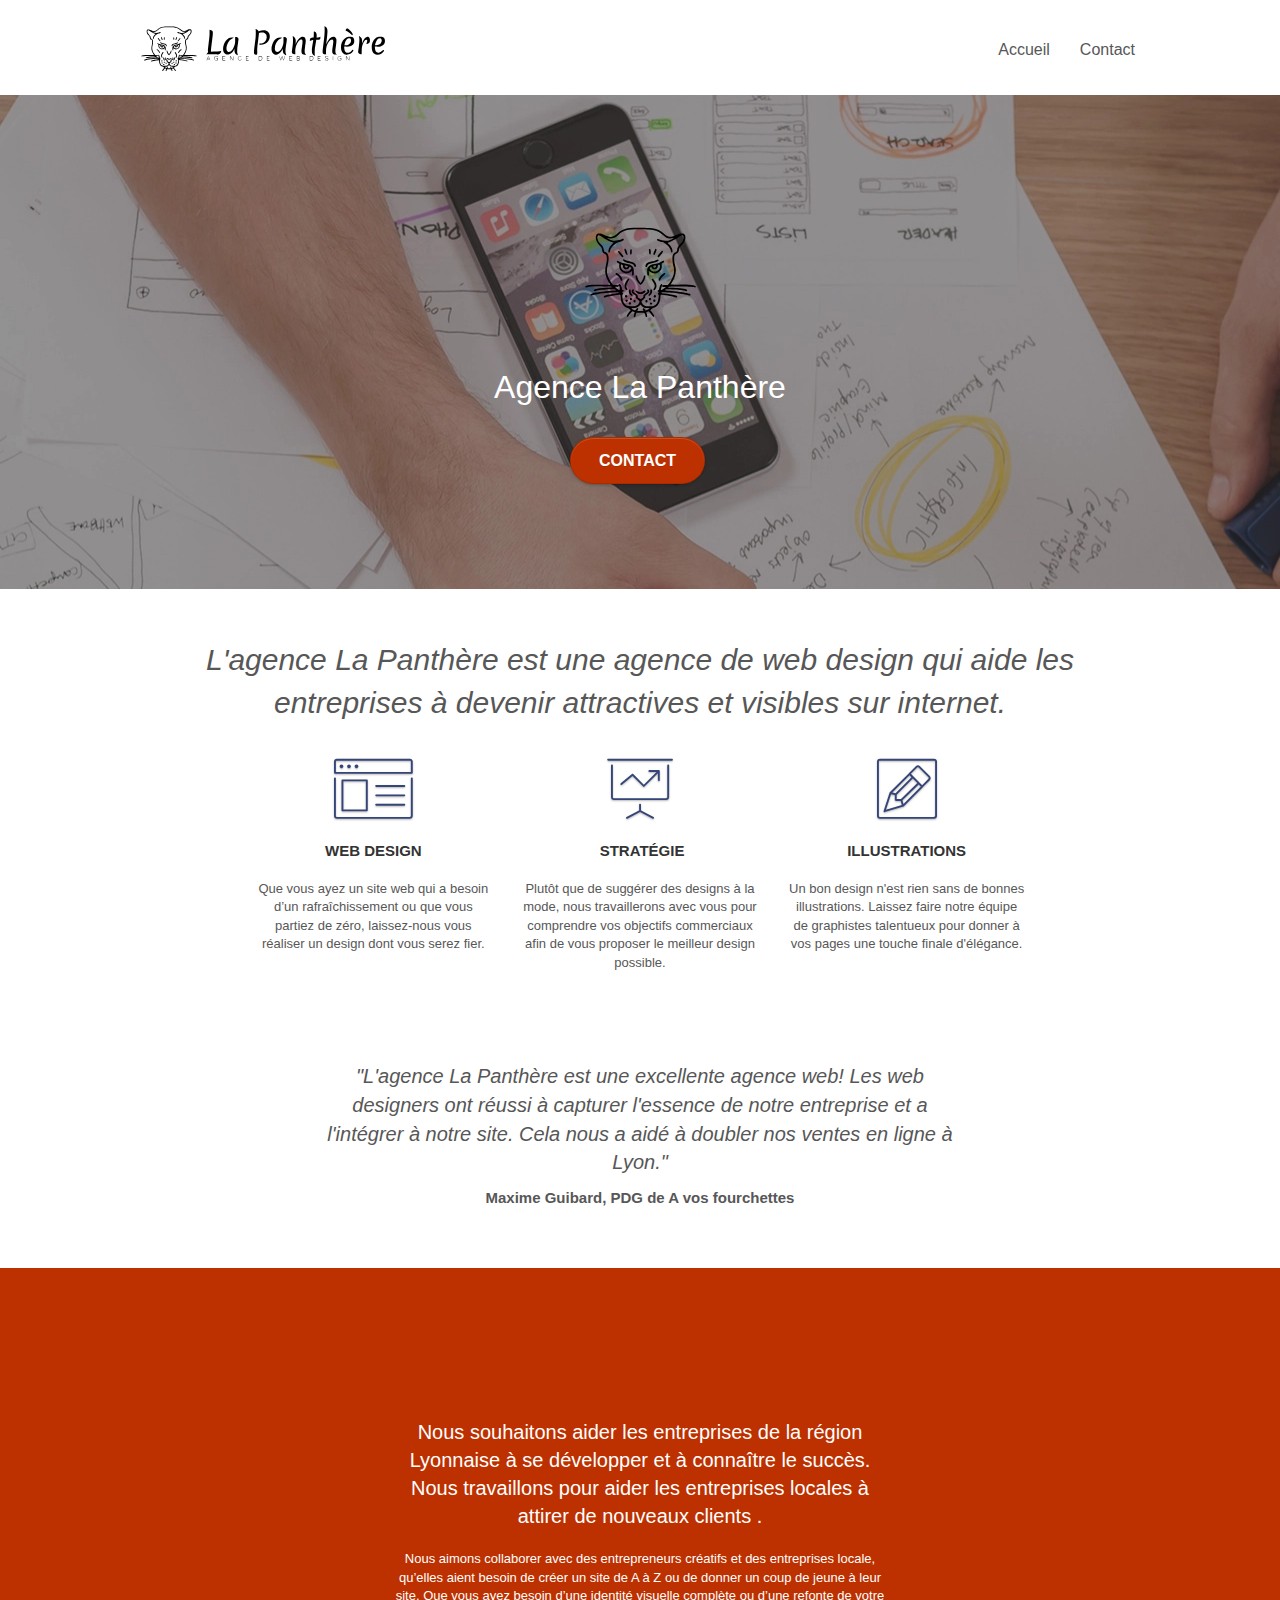
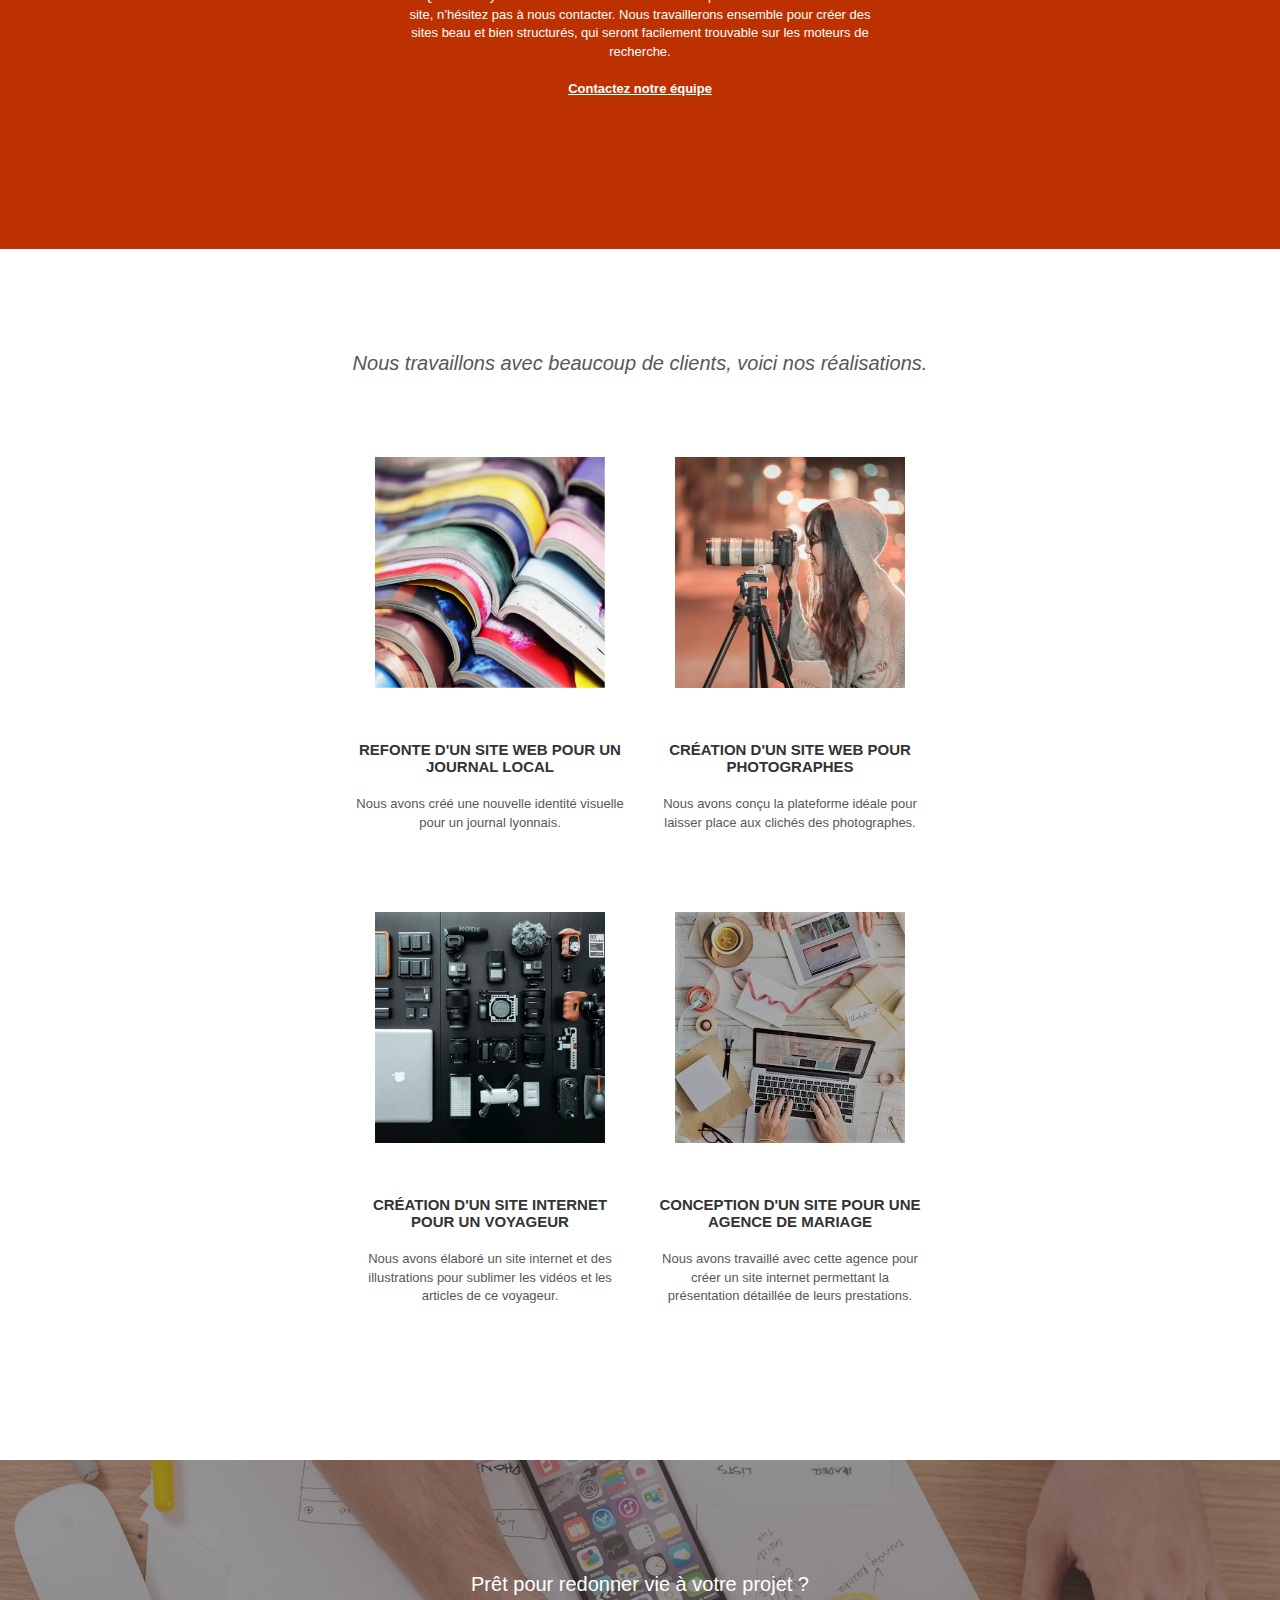
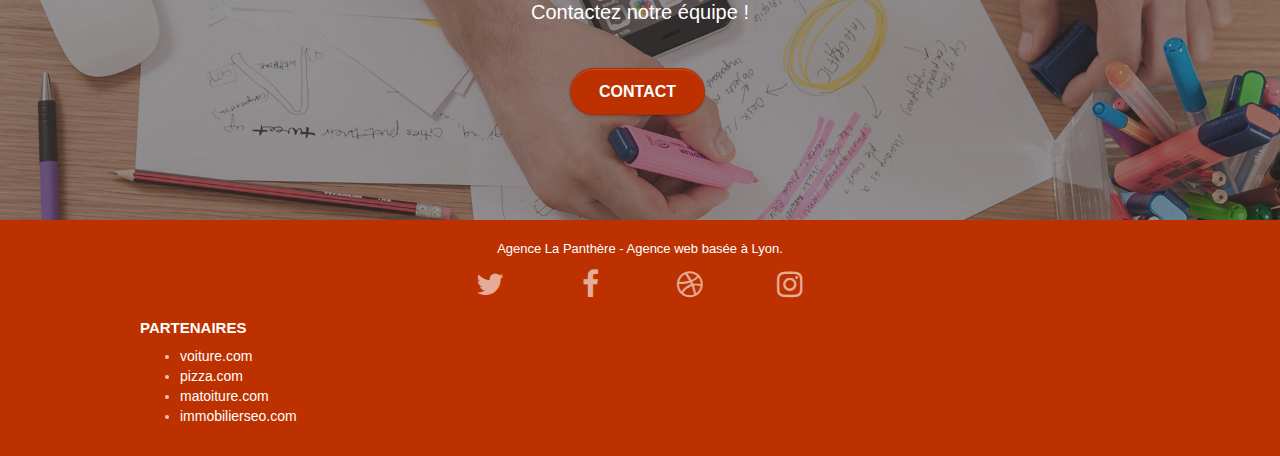
==== commit ef363af8: "Agrandissement de la zone cliquable sur les liens footer" ====
--- a/index.html
+++ b/index.html
@@ -9,7 +9,7 @@
     
 	<link rel="stylesheet" type="text/css" href="./css/bootstrap.min.css">
 	<link rel="stylesheet" type="text/css" href="./style.min.css">
-	<link rel="stylesheet" type="text/css" href="./css/font-awesome.min.css">
+	<link rel="stylesheet" type="text/css" href="./css/font-awesome.min.css" &display="swap">
 	<link rel="stylesheet" type="text/css" href="./css/et-line.min.css">
 	
 
--- a/style.min.css
+++ b/style.min.css
@@ -10,4 +10,4 @@
 .ltc-atomic-tangerine{color:#BD3100!important}.ltc-atomic-tangerine:hover{color:#c27956!important}.icon-dark-slate-blue{color:#364577!important;border-color:#364577!important}.bg-dots-bg{background-image:url("img/dots-bg.webp")}.bg-banniere{background-image:url("img/agence-la-panthere.webp")}.text-presentation{font-size:30px;font-style:oblique}@media (max-width:1024px){.bloc{padding-left:20px;padding-right:20px}.bloc.full-width-bloc,.bloc-tile-2.full-width-bloc .container,.bloc-tile-3.full-width-bloc .container,.bloc-tile-4.full-width-bloc .container{padding-left:0;padding-right:0}}@media (max-width:992px) and (min-width:768px){.navbar .nav{max-width:80%}.nav-center.navbar .nav{max-width:100%}}@media only screen and (min-width:768px) and (max-width:1024px) and (orientation:landscape){.b-parallax{background-attachment:scroll}}@media only screen and (min-width:1024px) and (max-width:1366px){.b-parallax{background-attachment:scroll}}@media (max-width:991px){.container{width:100%}.b-parallax{background-attachment:scroll}
 .page-container,#hero-bloc{overflow-x:hidden;position:relative}.bloc-group,.bloc-group .bloc{display:block;width:100%}.bloc-fill-screen .fill-bloc-top-edge,.bloc-fill-screen .fill-bloc-bottom-edge{padding:0 20px}}@media (max-width:767px){.page-container{overflow-x:hidden;position:relative}h1,h2,h3,h4,h5,h6,p,#disqus_thread{padding-left:10px!important;padding-right:10px!important}.b-parallax{background-attachment:scroll}.navbar .nav{padding-top:0;border-top:1px solid rgba(0,0,0,.2);float:none!important}.navbar.row{margin-left:0;margin-right:0}.site-navigation{position:inherit;transform:none}.nav>li{margin-top:0;border-bottom:1px solid rgba(0,0,0,.1);background:rgba(0,0,0,.05);text-align:left;padding-left:15px;width:100%}.nav>li:hover{background:rgba(0,0,0,.08)}.dropdown .dropdown a .caret{float:none;margin:5px 0 0 10px!important;border:4px solid #000;border-bottom-color:transparent;border-right-color:transparent;border-left-color:transparent}#hero-bloc .navbar .nav{background:rgba(0,0,0,.8)}
 #hero-bloc .navbar .nav a{color:rgba(255,255,255,.6)}.hero{padding:50px 0}.hero-nav{left:-1px;right:-1px}.navbar-collapse{padding:0;overflow-x:hidden;box-shadow:none}.navbar-brand img{max-height:40px;width:auto}.nav-invert .navbar-header{float:none;width:100%}.nav-invert .navbar-toggle{float:left;margin-left:10px}.bloc{padding-left:0;padding-right:0}.bloc-xxl,.bloc-xl,.bloc-lg{padding:40px 0}.bloc-sm,.bloc-md{padding-left:0;padding-right:0}.bloc-tile-2 .container,.bloc-tile-3 .container,.bloc-tile-4 .container,.bloc-fill-screen .fill-bloc-top-edge,.bloc-fill-screen .fill-bloc-bottom-edge{padding-left:0;padding-right:0}.a-block{padding:0 10px}.btn-dwn{display:none}.voffset{margin-top:5px}.voffset-md{margin-top:20px}.voffset-lg{margin-top:30px}form{padding:5px}.close-lightbox{display:inline-block}.blocsapp-device-iphone5{background-size:216px 425px;padding-top:60px;width:216px;height:425px}.blocsapp-device-iphone5 img{width:180px;height:320px}.bloc-mob-center-text{text-align:center}.social{display:flex;flex-direction:row;justify-content:space-evenly}
-p.text-presentation{font-size:22px}a.social{margin-bottom:20px}}@media (max-width:400px){.bloc{padding-left:0;padding-right:0}.social{display:flex;flex-direction:row;justify-content:space-evenly}}.text-presentation{font-size:30px}p.text-presentation-2{font-size:15px;font-weight:700;font-style:oblique}p.text-presentation-3{font-size:20px;font-style:oblique}.logo-presentation{width:100px}.auteur{font-size:15px;color:grey;font-weight:700}+p.text-presentation{font-size:22px}a.social{margin-bottom:20px}}@media (max-width:400px){.bloc{padding-left:0;padding-right:0}.social{display:flex;flex-direction:row;justify-content:space-evenly}}.text-presentation{font-size:30px}p.text-presentation-2{font-size:15px;font-weight:700;font-style:oblique}p.text-presentation-3{font-size:20px;font-style:oblique}.logo-presentation{width:155px;height:155px;}.auteur{font-size:15px;color:grey;font-weight:700}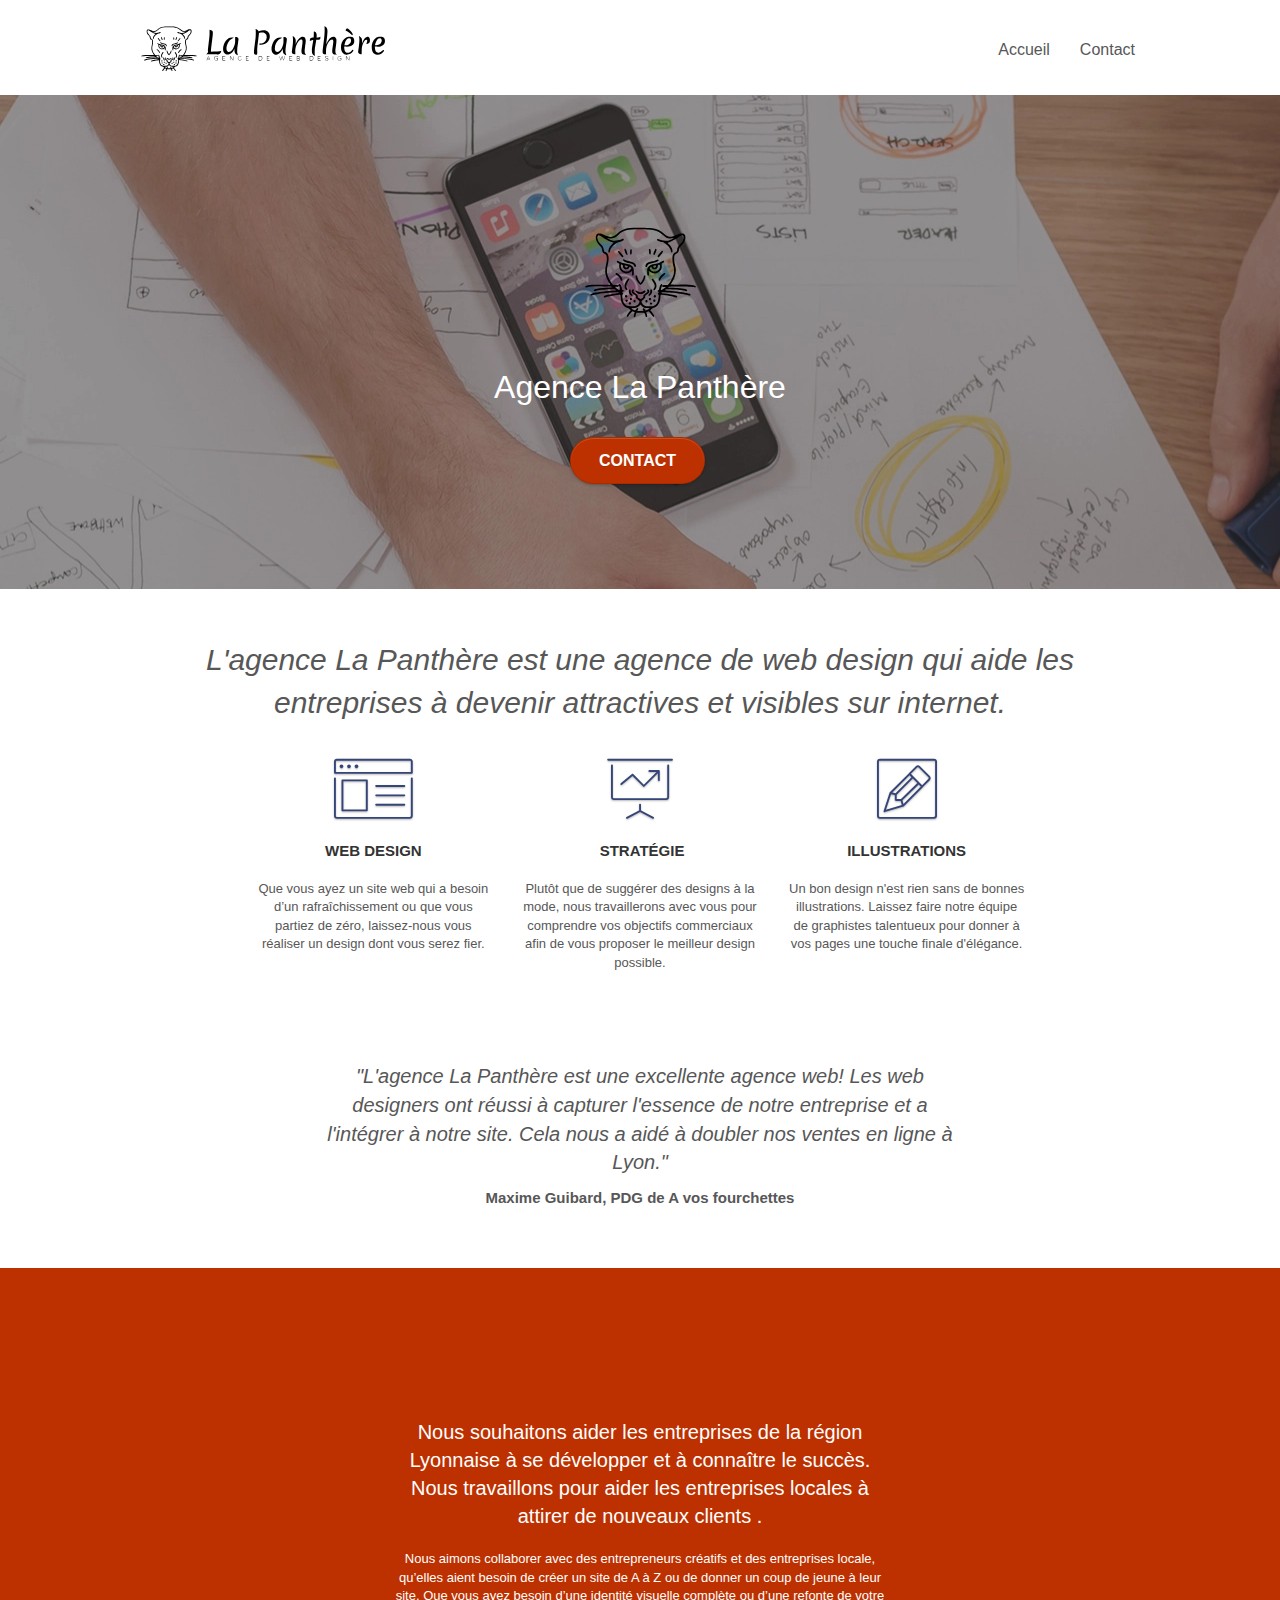
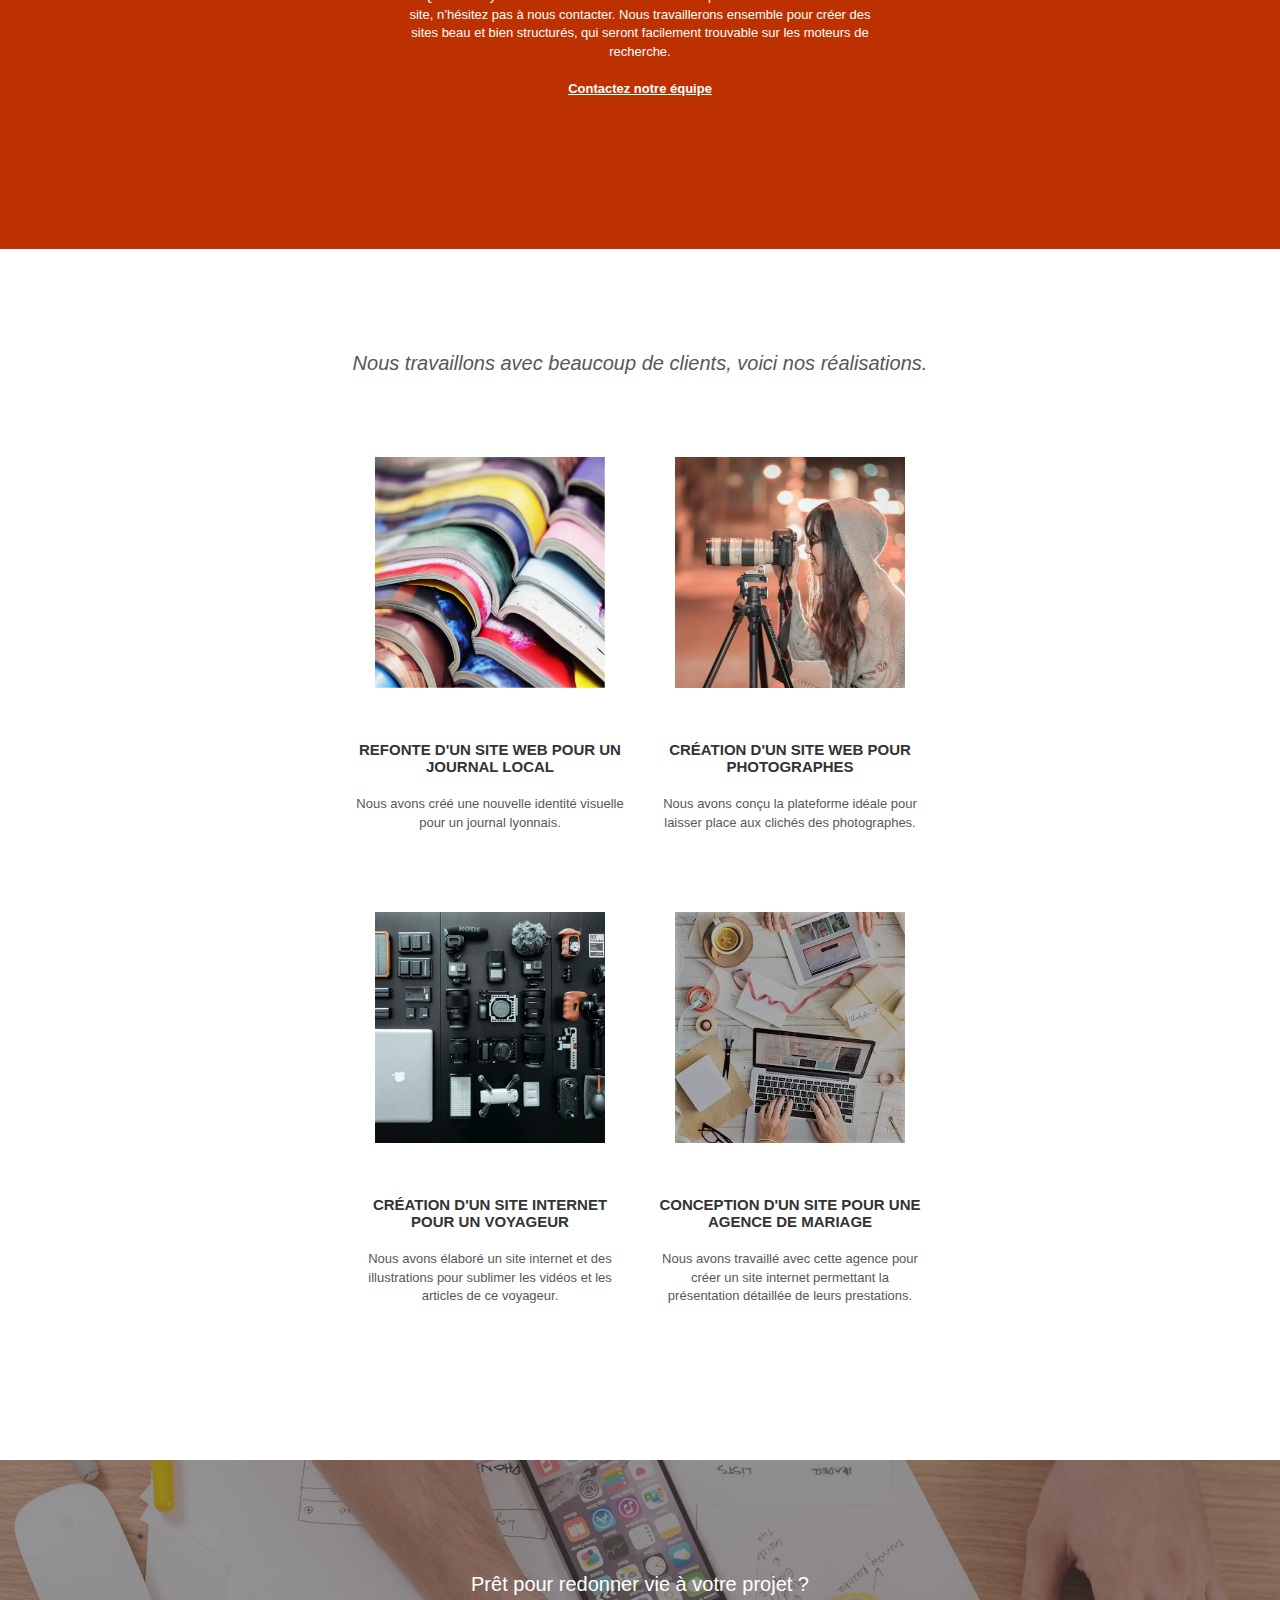
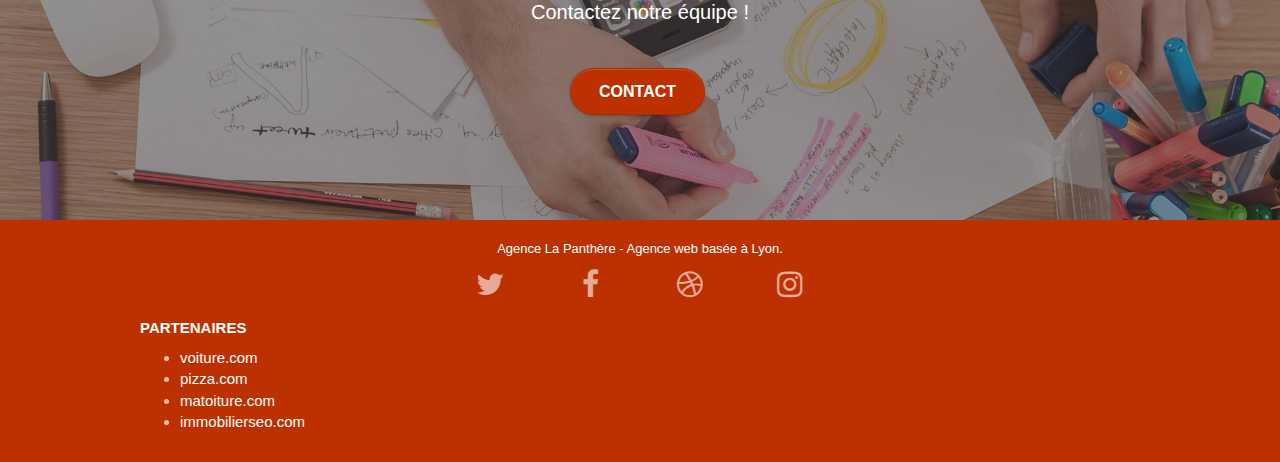
==== commit ba28be44: "Incorporation des script js minifier" ====
--- a/index.html
+++ b/index.html
@@ -254,11 +254,11 @@
 	</div>
 </div>
 <!-- Footer - bloc-8 END -->
-<script src="./js/jquery-2.1.0.js" defer></script>
-<script src="./js/bootstrap.js" defer></script>
+<script src="./js/jquery-2.1.0.min.js" defer></script>
+<script src="./js/bootstrap.min.js" defer></script>
 <script src="./js/blocs.js" defer></script>
 <script src="./js/jquery.touchSwipe.js" defer></script>
-<script src="./js/gmaps.js" defer></script>
+<script src="./js/gmaps.min.js" defer></script>
 </div>
 <!-- Principal conteneur END -->
     
--- a/style.min.css
+++ b/style.min.css
@@ -1,4 +1,4 @@
-body{margin:0;padding:0;background:#fff;overflow-x:hidden}a,button{transition:all .3s ease-in-out;outline:none!important}a:hover{text-decoration:none;cursor:pointer}#page-loading-blocs-notifaction{position:fixed;top:0;bottom:0;width:100%;z-index:100000;background:#fff url("img/pageload-spinner.gif") no-repeat center center}.bloc{width:100%;clear:both;background:50% 50% no-repeat;padding:0 50px;background-size:cover;position:relative}.bloc .container{padding-left:0;padding-right:0}.bloc-lg{padding:100px 50px}.bloc-md{padding:50px}.bloc-sm{padding:20px 50px}.bg-center,.bg-l-edge,.bg-r-edge,.bg-t-edge,.bg-b-edge,.bg-tl-edge,.bg-bl-edge,.bg-tr-edge,.bg-br-edge,.bg-repeat{background-size:auto!important}.bg-repeat{background:repeat}.bg-t-edge{background:top no-repeat}.bloc-bg-texture:before{content:"";background-size:2px 2px;position:absolute;top:0;bottom:0;left:0;right:0}.texture-paper:before{background-size:280px 280px}.b-parallax{background-attachment:fixed}.d-bloc{color:rgba(255,255,255,.7)}
+body{margin:0;padding:0;background:#fff;overflow-x:hidden}a,button{transition:all .3s ease-in-out;outline:none!important}a:hover{text-decoration:none;cursor:pointer}#page-loading-blocs-notifaction{position:fixed;top:0;bottom:0;width:100%;z-index:100000;background:#fff url("img/pageload-spinner.gif") no-repeat center center}.bloc{width:100%;clear:both;background:50% 50% no-repeat;padding:0 50px;background-size:cover;position:relative}.bloc .container{padding-left:0;padding-right:0}.bloc-lg{padding:100px 50px}.bloc-md{padding:50px}.bloc-sm{padding:20px 50px}.bg-center,.bg-l-edge,.bg-r-edge,.bg-t-edge,.bg-b-edge,.bg-tl-edge,.bg-bl-edge,.bg-tr-edge,.bg-br-edge,.bg-repeat{background-size:auto!important}.bg-repeat{background:repeat}.bg-t-edge{background:top no-repeat}.bloc-bg-texture:before{content:"";background-size:2px 2px;position:absolute;top:0;bottom:0;left:0;right:0}.texture-paper:before{background-size:280px 280px}.b-parallax{background-attachment:fixed}.d-bloc{color:rgba(255,255,255,.7);font-size: 15px;}
 .d-bloc button:hover{color:rgba(255,255,255,.9)}.d-bloc .icon-round,.d-bloc .icon-square,.d-bloc .icon-rounded,.d-bloc .icon-semi-rounded-a,.d-bloc .icon-semi-rounded-b{border-color:rgba(255,255,255,.9)}.d-bloc .divider-h span{border-color:rgba(255,255,255,.2)}.d-bloc .a-btn,.d-bloc .navbar a,.d-bloc .navbar-brand,.d-bloc a .icon-sm,.d-bloc a .icon-md,.d-bloc a .icon-lg,.d-bloc a .icon-xl,.d-bloc h1 a,.d-bloc h2 a,.d-bloc h3 a,.d-bloc h4 a,.d-bloc h5 a,.d-bloc h6 a,.d-bloc p a{color:rgba(255,255,255,.6)}.d-bloc .a-btn:hover,.d-bloc .navbar a:hover,.d-bloc .navbar-brand:hover,.d-bloc a:hover .icon-sm,.d-bloc a:hover .icon-md,.d-bloc a:hover .icon-lg,.d-bloc a:hover .icon-xl,.d-bloc h1 a:hover,.d-bloc h2 a:hover,.d-bloc h3 a:hover,.d-bloc h4 a:hover,.d-bloc h5 a:hover,.d-bloc h6 a:hover,.d-bloc p a:hover{color:rgba(255,255,255,1)}.d-bloc .navbar-toggle .icon-bar{background:rgba(255,255,255,1)}.d-bloc .btn-wire,.d-bloc .btn-wire:hover{color:rgba(255,255,255,1);border-color:rgba(255,255,255,1)}
 .d-bloc .panel{color:rgba(0,0,0,.5)}.d-bloc .panel button:hover{color:rgba(0,0,0,.7)}.d-bloc .panel icon{border-color:rgba(0,0,0,.7)}.d-bloc .panel .divider-h span{border-color:rgba(0,0,0,.1)}.d-bloc .panel .a-btn{color:rgba(0,0,0,.6)}.d-bloc .panel .a-btn:hover{color:rgba(0,0,0,1)}.d-bloc .panel .btn-wire,.d-bloc .panel .btn-wire:hover{color:rgba(0,0,0,.7);border-color:rgba(0,0,0,.3)}.d-bloc .panel,.l-bloc{color:rgba(0,0,0,.5)}.d-bloc .panel button:hover,.l-bloc button:hover{color:rgba(0,0,0,.7)}.l-bloc .icon-round,.l-bloc .icon-square,.l-bloc .icon-rounded,.l-bloc .icon-semi-rounded-a,.l-bloc .icon-semi-rounded-b{border-color:rgba(0,0,0,.7)}.d-bloc .panel .divider-h span,.l-bloc .divider-h span{border-color:rgba(0,0,0,.1)}.d-bloc .panel .a-btn,.l-bloc .a-btn,.l-bloc .navbar a,.l-bloc .navbar-brand,.l-bloc a .icon-sm,.l-bloc a .icon-md,.l-bloc a .icon-lg,.l-bloc a .icon-xl,.l-bloc h1 a,.l-bloc h2 a,.l-bloc h3 a,.l-bloc h4 a,.l-bloc h5 a,.l-bloc h6 a,.l-bloc p a{color:rgba(0,0,0,.6)}.d-bloc .panel .a-btn:hover,.l-bloc .a-btn:hover,.l-bloc .navbar a:hover,.l-bloc .navbar-brand:hover,.l-bloc a:hover .icon-sm,.l-bloc a:hover .icon-md,.l-bloc a:hover .icon-lg,.l-bloc a:hover .icon-xl,.l-bloc h1 a:hover,.l-bloc h2 a:hover,.l-bloc h3 a:hover,.l-bloc h4 a:hover,.l-bloc h5 a:hover,.l-bloc h6 a:hover,.l-bloc p a:hover{color:rgba(0,0,0,1)}
 .l-bloc .navbar-toggle .icon-bar{color:rgba(0,0,0,.6)}.d-bloc .panel .btn-wire,.d-bloc .panel .btn-wire:hover,.l-bloc .btn-wire,.l-bloc .btn-wire:hover{color:rgba(0,0,0,.7);border-color:rgba(0,0,0,.3)}.voffset{margin-top:30px}.voffset-lg{margin-top:80px}.row-no-gutters{margin-right:0;margin-left:0}.row.row-no-gutters>[class^=col-],.row.row-no-gutters>[class*=" col-"]{padding-right:0;padding-left:0}#bloc-1-hero h1{font-size:32px}.navbar{margin-bottom:0;z-index:1}.navbar-brand{height:auto;padding:3px 15px;font-size:25px;font-weight:400;font-weight:600;line-height:44px}.navbar-brand img{max-height:200px;margin:0 5px 0 0;display:inline}.navbar-brand img[src$=svg]{width: auto;height: 45px;}.nav-center .navbar-brand img{margin:0}.navbar .nav{padding-top:2px;margin-right:-16px;float:right;z-index:1}.nav>li{float:left;margin-top:4px;font-size:16px}.navbar-nav .open .dropdown-menu>li>a{text-align:inherit}.nav>li a:hover,.nav>li a:focus{background:0 0}.navbar-toggle{margin:10px 10px 0 0;border:0}.navbar-toggle:hover{background:transparent!important}
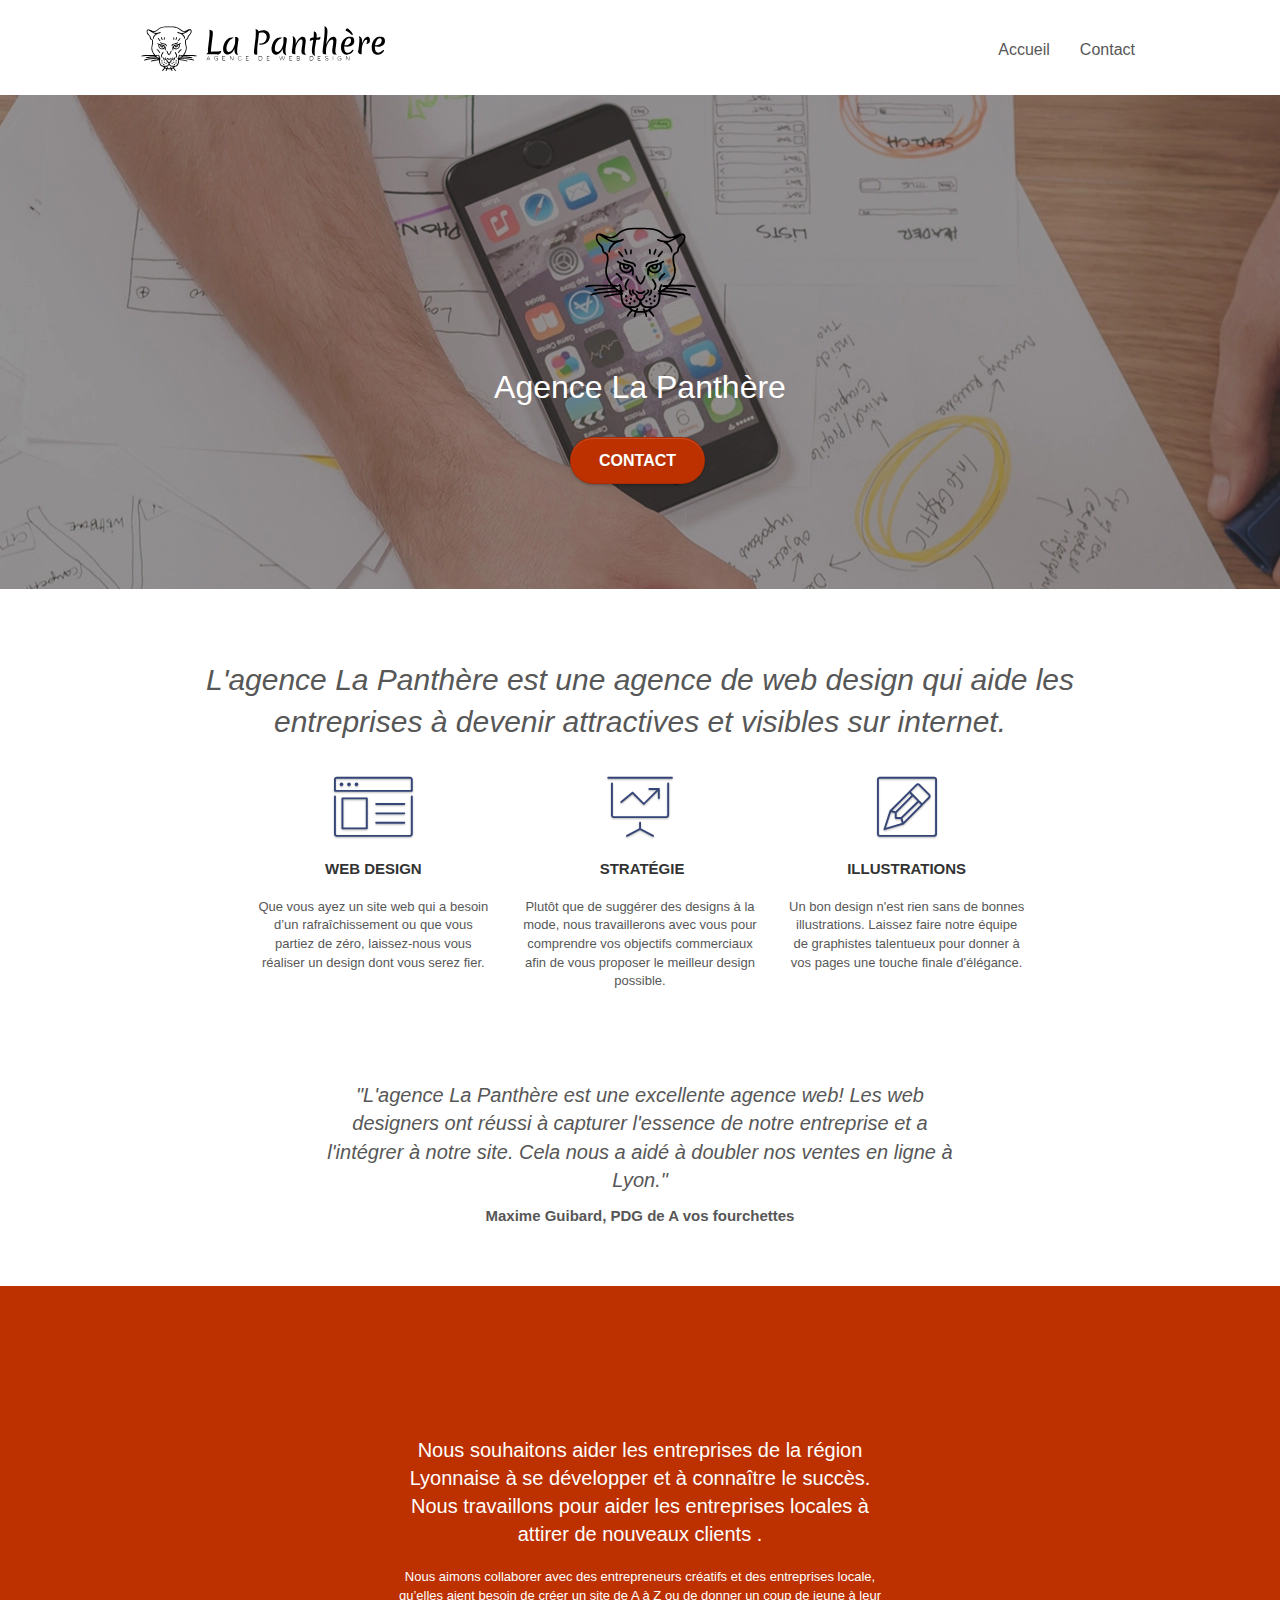
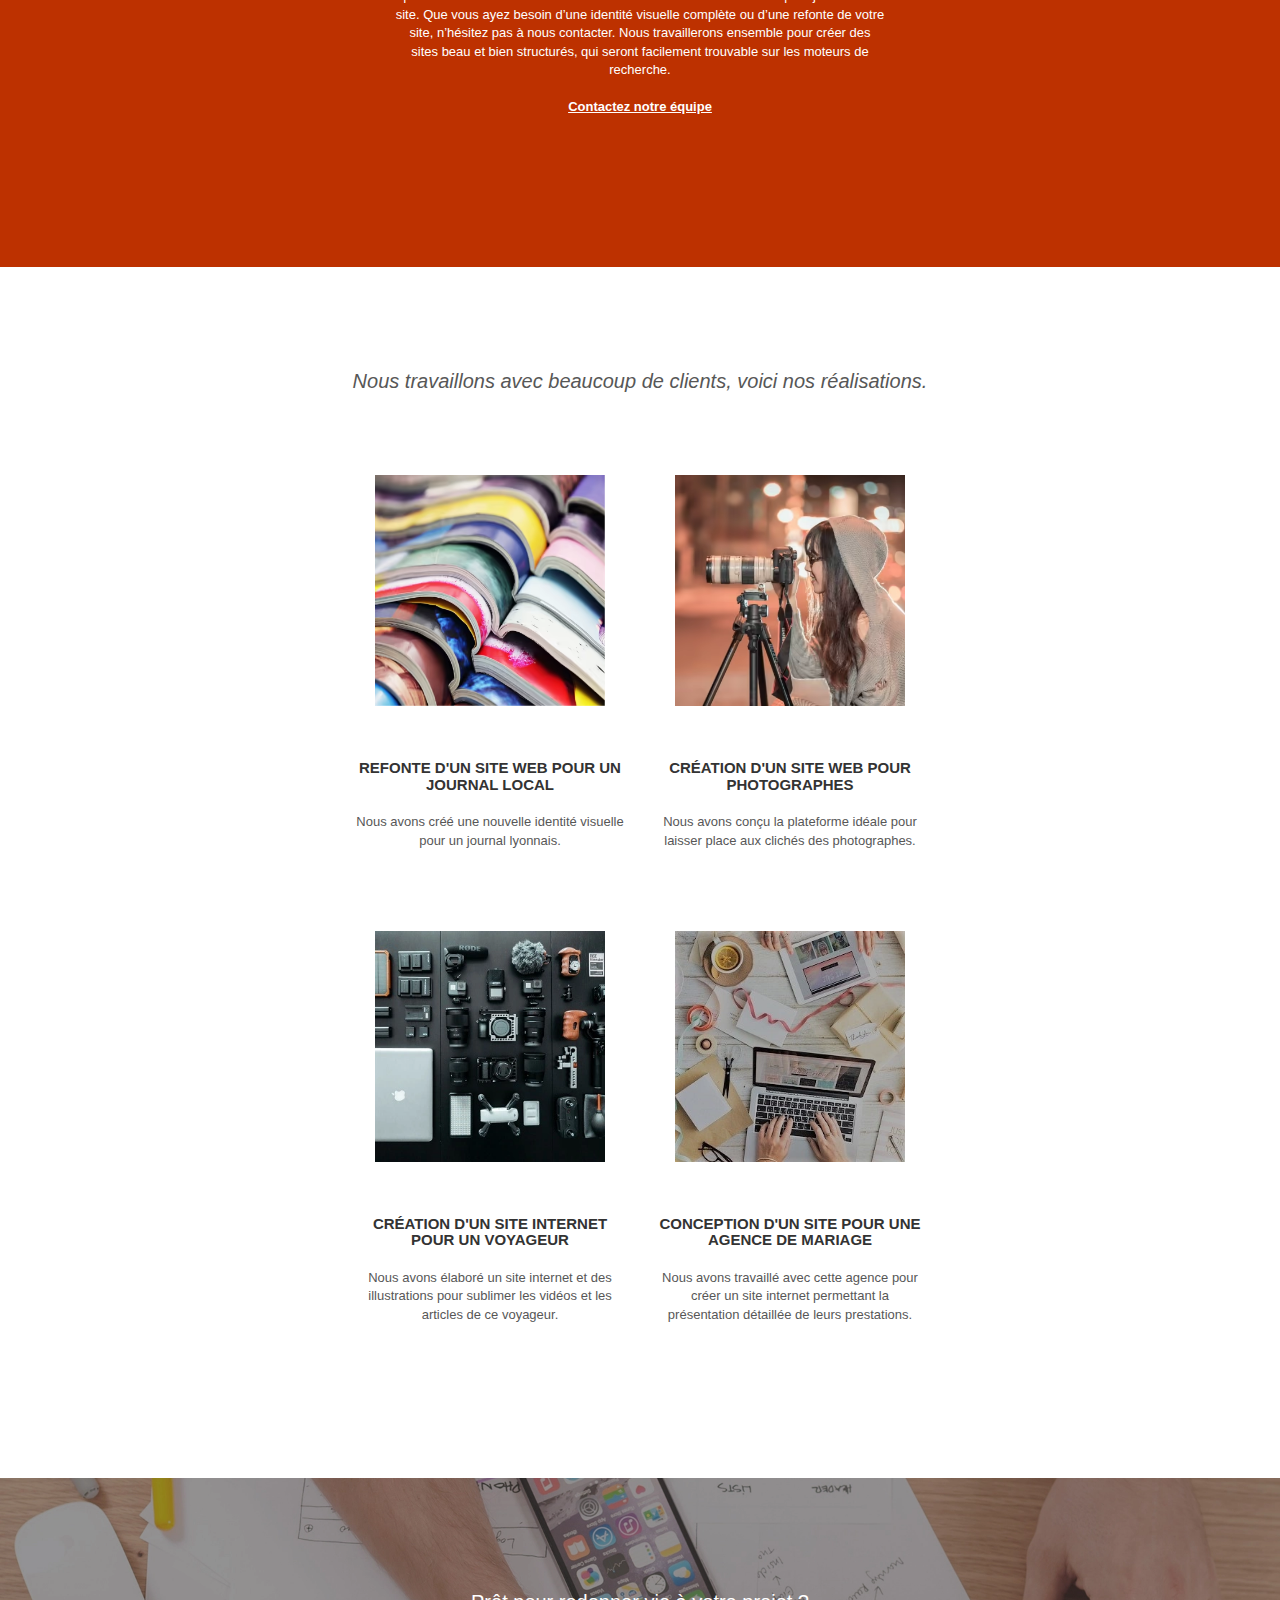
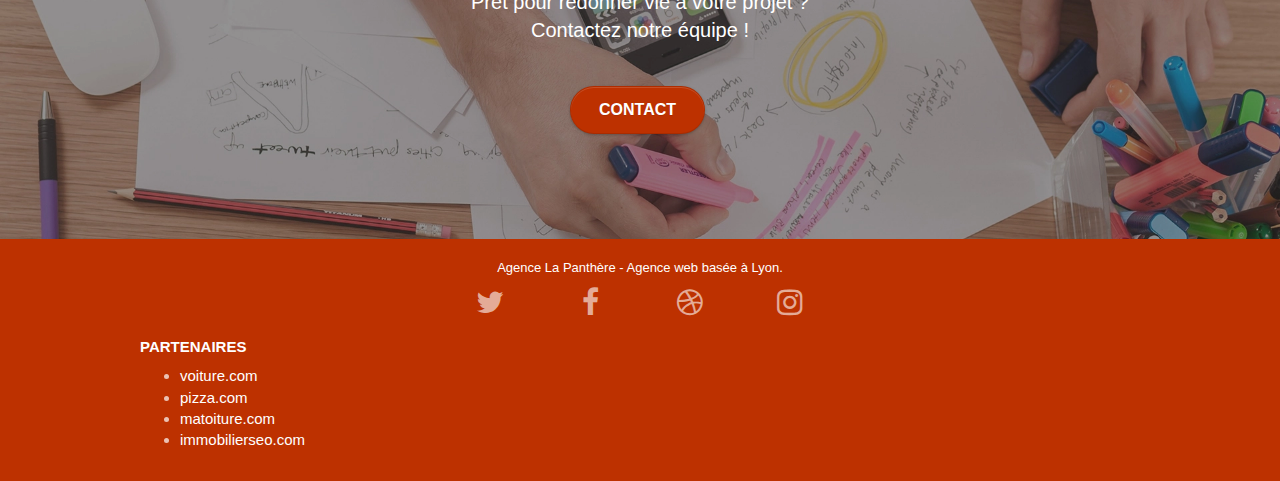
==== commit 5a5dda98: "Modification du  texte de présentation de p en h2" ====
--- a/index.html
+++ b/index.html
@@ -75,8 +75,8 @@
 	<div class="container bloc-md">
 		<div class="row">
 			<div class="col-sm-12 text-center">
-				<p class="text-presentation">L'agence La Panthère est une agence de web design qui aide les entreprises à devenir attractives et visibles sur internet.
-				</p>
+				<h2 class="text-presentation">L'agence La Panthère est une agence de web design qui aide les entreprises à devenir attractives et visibles sur internet.
+				</h2>
 			</div>
 		</div>
 		<div class="row voffset-lg med-width-whitespace">
@@ -254,11 +254,11 @@
 	</div>
 </div>
 <!-- Footer - bloc-8 END -->
-<script src="./js/jquery-2.1.0.min.js" defer></script>
-<script src="./js/bootstrap.min.js" defer></script>
+<script src="./js/jquery-2.1.0.js" defer></script>
+<script src="./js/bootstrap.js" defer></script>
 <script src="./js/blocs.js" defer></script>
 <script src="./js/jquery.touchSwipe.js" defer></script>
-<script src="./js/gmaps.min.js" defer></script>
+<script src="./js/gmaps.js" defer></script>
 </div>
 <!-- Principal conteneur END -->
     
--- a/style.min.css
+++ b/style.min.css
@@ -10,4 +10,4 @@
 .ltc-atomic-tangerine{color:#BD3100!important}.ltc-atomic-tangerine:hover{color:#c27956!important}.icon-dark-slate-blue{color:#364577!important;border-color:#364577!important}.bg-dots-bg{background-image:url("img/dots-bg.webp")}.bg-banniere{background-image:url("img/agence-la-panthere.webp")}.text-presentation{font-size:30px;font-style:oblique}@media (max-width:1024px){.bloc{padding-left:20px;padding-right:20px}.bloc.full-width-bloc,.bloc-tile-2.full-width-bloc .container,.bloc-tile-3.full-width-bloc .container,.bloc-tile-4.full-width-bloc .container{padding-left:0;padding-right:0}}@media (max-width:992px) and (min-width:768px){.navbar .nav{max-width:80%}.nav-center.navbar .nav{max-width:100%}}@media only screen and (min-width:768px) and (max-width:1024px) and (orientation:landscape){.b-parallax{background-attachment:scroll}}@media only screen and (min-width:1024px) and (max-width:1366px){.b-parallax{background-attachment:scroll}}@media (max-width:991px){.container{width:100%}.b-parallax{background-attachment:scroll}
 .page-container,#hero-bloc{overflow-x:hidden;position:relative}.bloc-group,.bloc-group .bloc{display:block;width:100%}.bloc-fill-screen .fill-bloc-top-edge,.bloc-fill-screen .fill-bloc-bottom-edge{padding:0 20px}}@media (max-width:767px){.page-container{overflow-x:hidden;position:relative}h1,h2,h3,h4,h5,h6,p,#disqus_thread{padding-left:10px!important;padding-right:10px!important}.b-parallax{background-attachment:scroll}.navbar .nav{padding-top:0;border-top:1px solid rgba(0,0,0,.2);float:none!important}.navbar.row{margin-left:0;margin-right:0}.site-navigation{position:inherit;transform:none}.nav>li{margin-top:0;border-bottom:1px solid rgba(0,0,0,.1);background:rgba(0,0,0,.05);text-align:left;padding-left:15px;width:100%}.nav>li:hover{background:rgba(0,0,0,.08)}.dropdown .dropdown a .caret{float:none;margin:5px 0 0 10px!important;border:4px solid #000;border-bottom-color:transparent;border-right-color:transparent;border-left-color:transparent}#hero-bloc .navbar .nav{background:rgba(0,0,0,.8)}
 #hero-bloc .navbar .nav a{color:rgba(255,255,255,.6)}.hero{padding:50px 0}.hero-nav{left:-1px;right:-1px}.navbar-collapse{padding:0;overflow-x:hidden;box-shadow:none}.navbar-brand img{max-height:40px;width:auto}.nav-invert .navbar-header{float:none;width:100%}.nav-invert .navbar-toggle{float:left;margin-left:10px}.bloc{padding-left:0;padding-right:0}.bloc-xxl,.bloc-xl,.bloc-lg{padding:40px 0}.bloc-sm,.bloc-md{padding-left:0;padding-right:0}.bloc-tile-2 .container,.bloc-tile-3 .container,.bloc-tile-4 .container,.bloc-fill-screen .fill-bloc-top-edge,.bloc-fill-screen .fill-bloc-bottom-edge{padding-left:0;padding-right:0}.a-block{padding:0 10px}.btn-dwn{display:none}.voffset{margin-top:5px}.voffset-md{margin-top:20px}.voffset-lg{margin-top:30px}form{padding:5px}.close-lightbox{display:inline-block}.blocsapp-device-iphone5{background-size:216px 425px;padding-top:60px;width:216px;height:425px}.blocsapp-device-iphone5 img{width:180px;height:320px}.bloc-mob-center-text{text-align:center}.social{display:flex;flex-direction:row;justify-content:space-evenly}
-p.text-presentation{font-size:22px}a.social{margin-bottom:20px}}@media (max-width:400px){.bloc{padding-left:0;padding-right:0}.social{display:flex;flex-direction:row;justify-content:space-evenly}}.text-presentation{font-size:30px}p.text-presentation-2{font-size:15px;font-weight:700;font-style:oblique}p.text-presentation-3{font-size:20px;font-style:oblique}.logo-presentation{width:155px;height:155px;}.auteur{font-size:15px;color:grey;font-weight:700}+p.text-presentation{font-size:22px}a.social{margin-bottom:20px}}@media (max-width:400px){.bloc{padding-left:0;padding-right:0}.social{display:flex;flex-direction:row;justify-content:space-evenly}}.text-presentation{font-size:30px}p.text-presentation-2{font-size:15px;font-weight:700;font-style:oblique}p.text-presentation-3{font-size:20px;font-style:oblique}.logo-presentation{width:155px;height:155px;}.auteur{font-size:15px;color:grey;font-weight:700}.logo-page-contact{width: auto;height:50px}